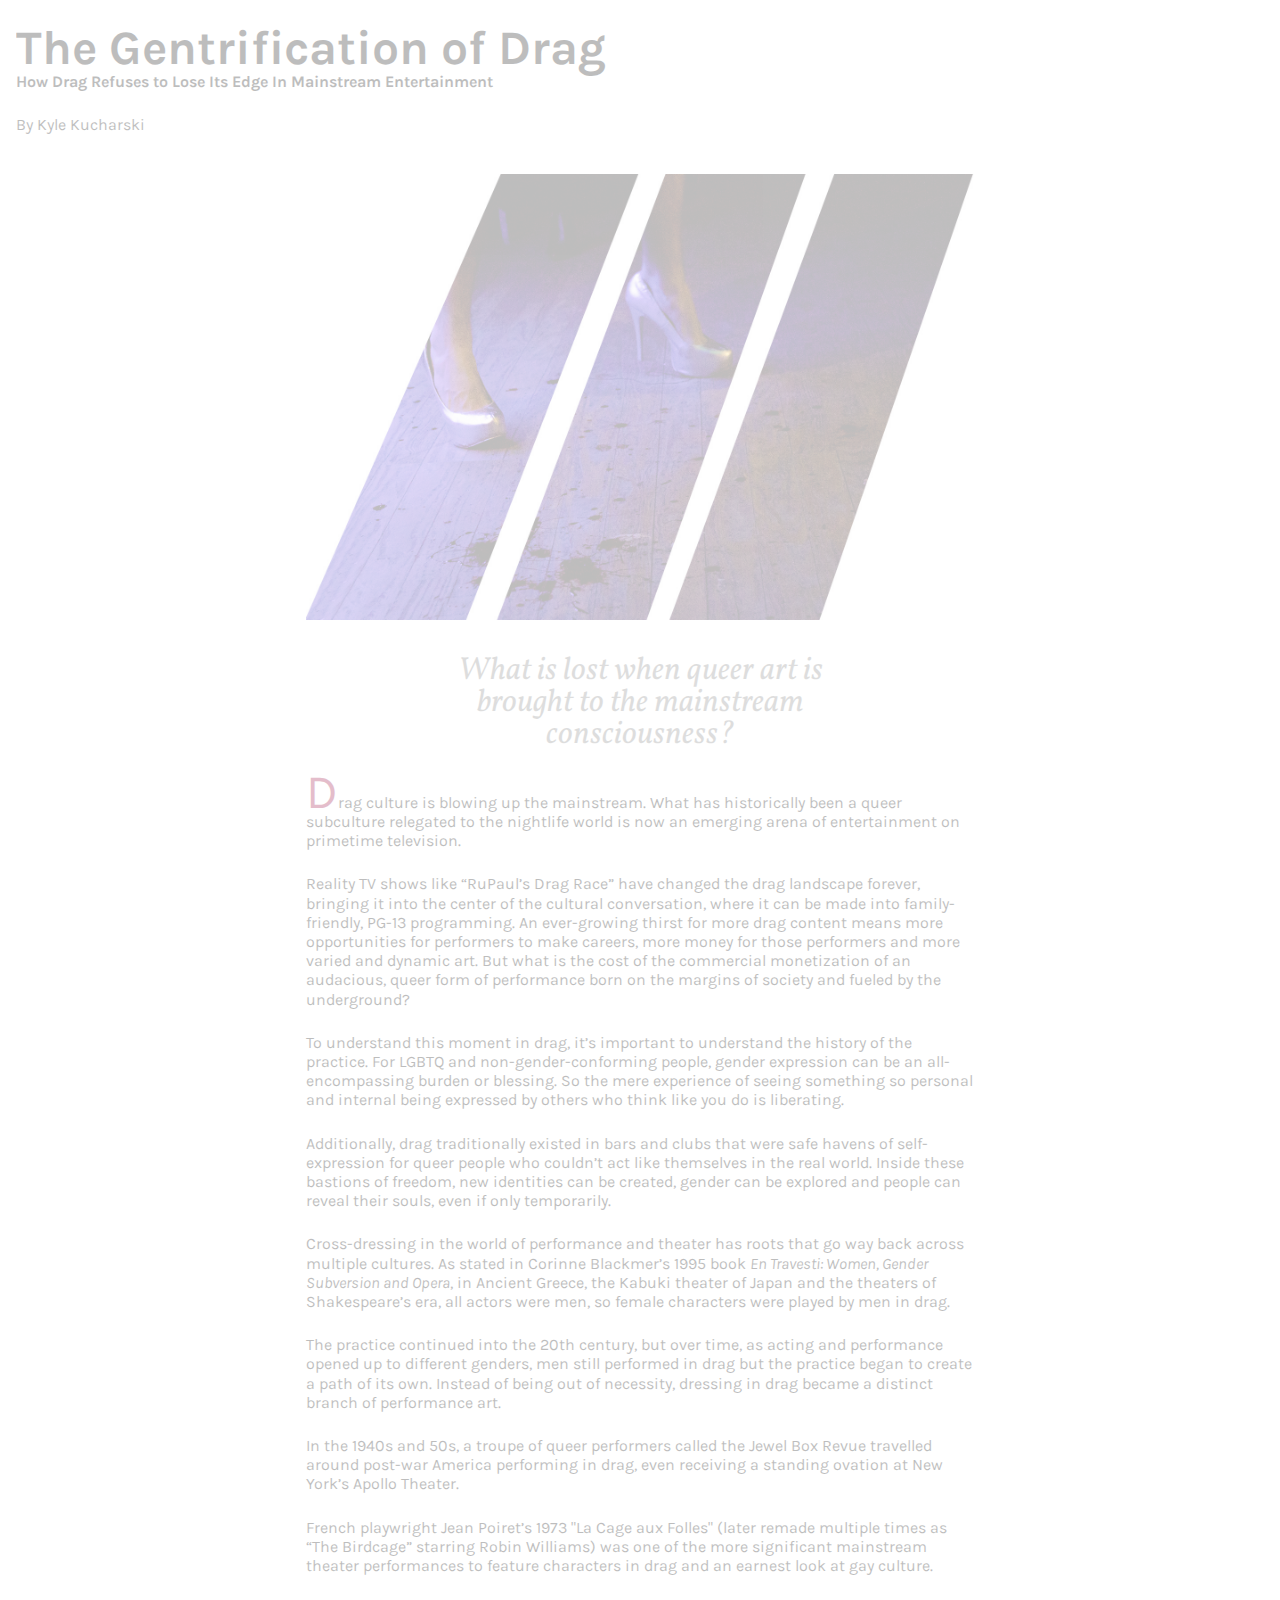
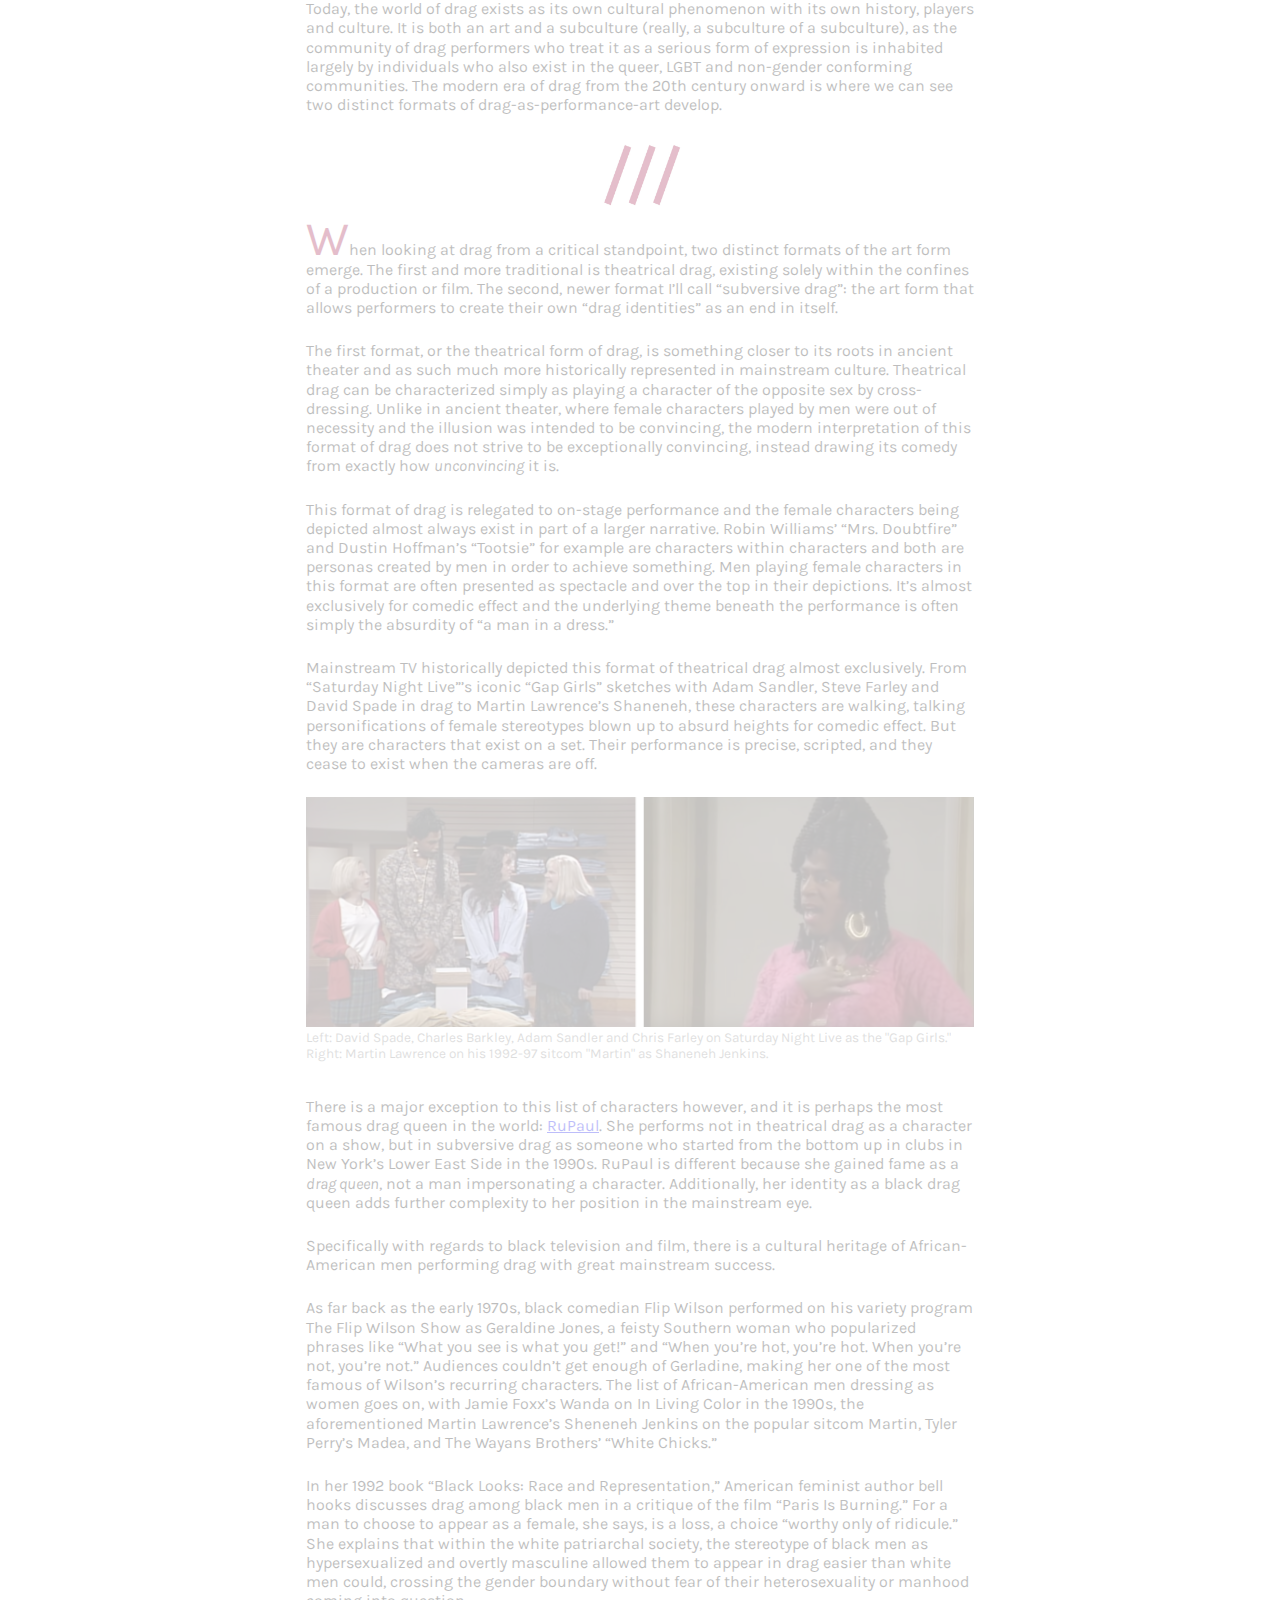
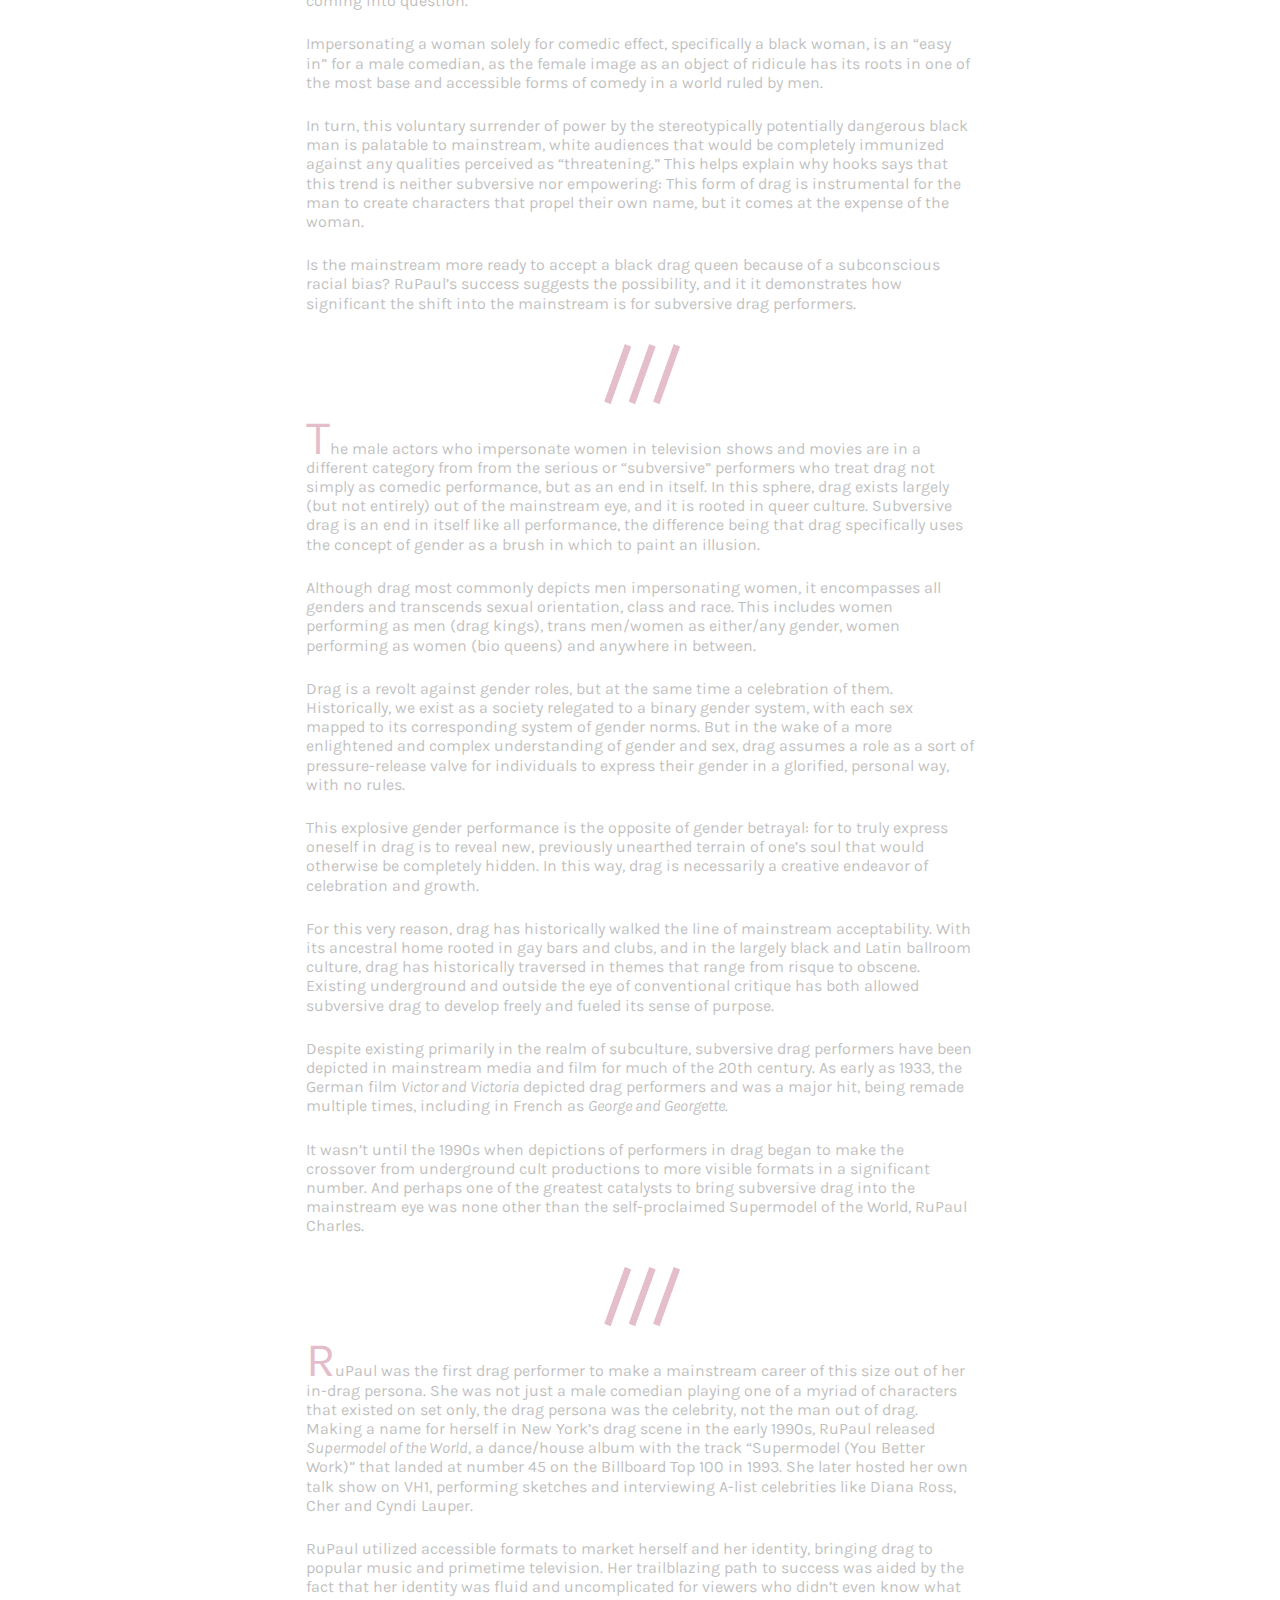
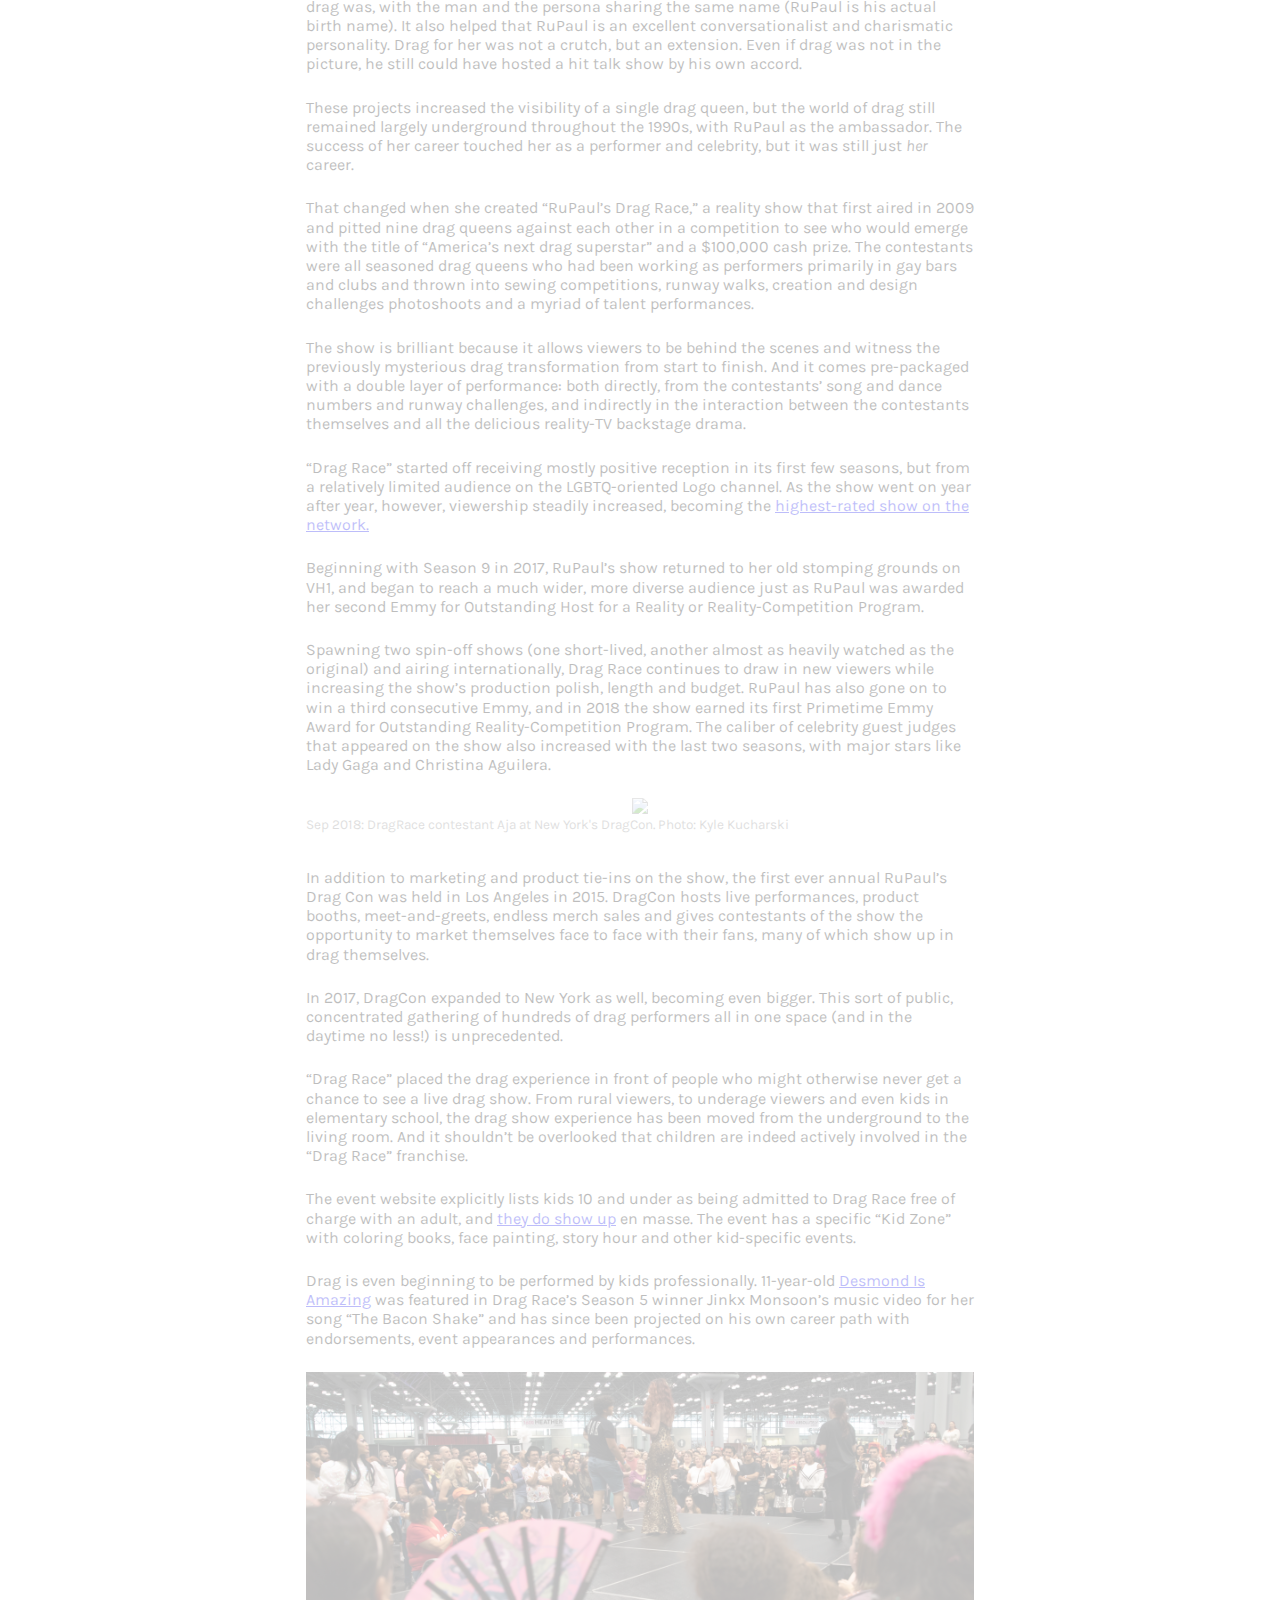
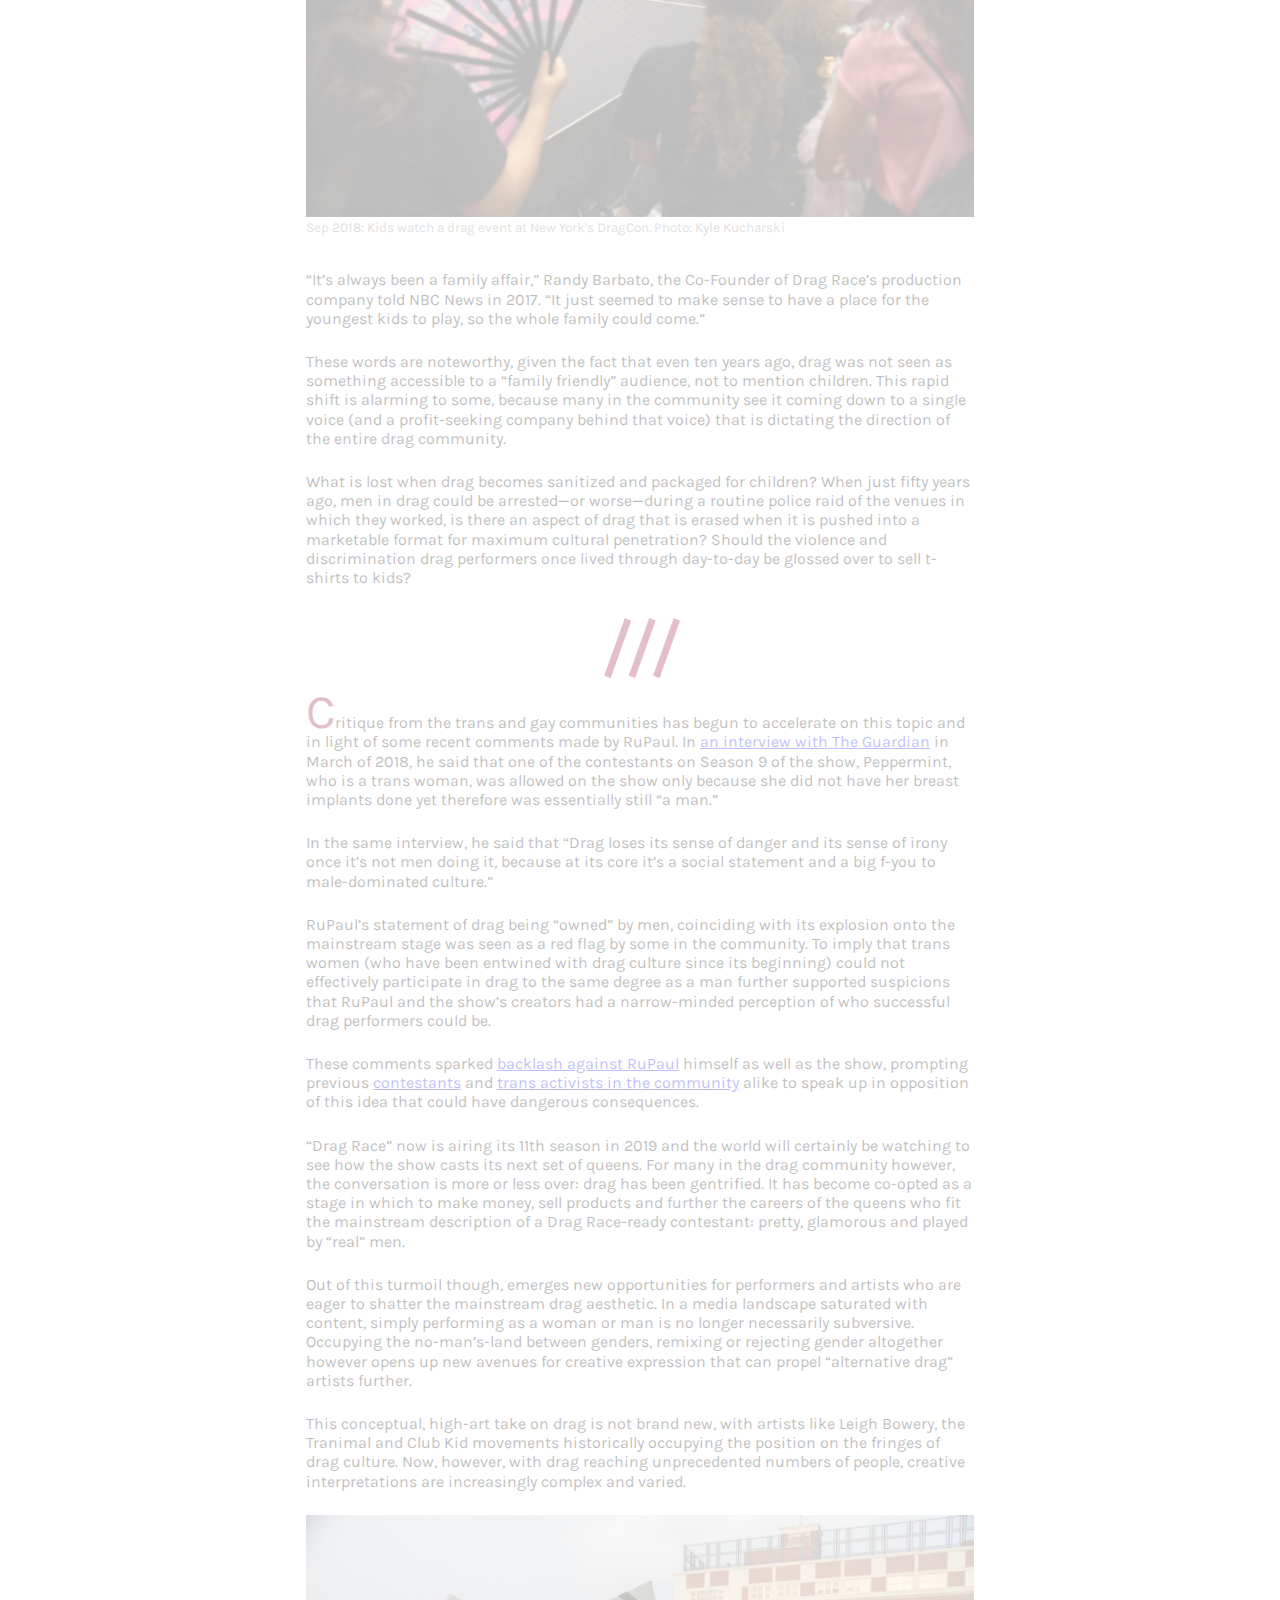
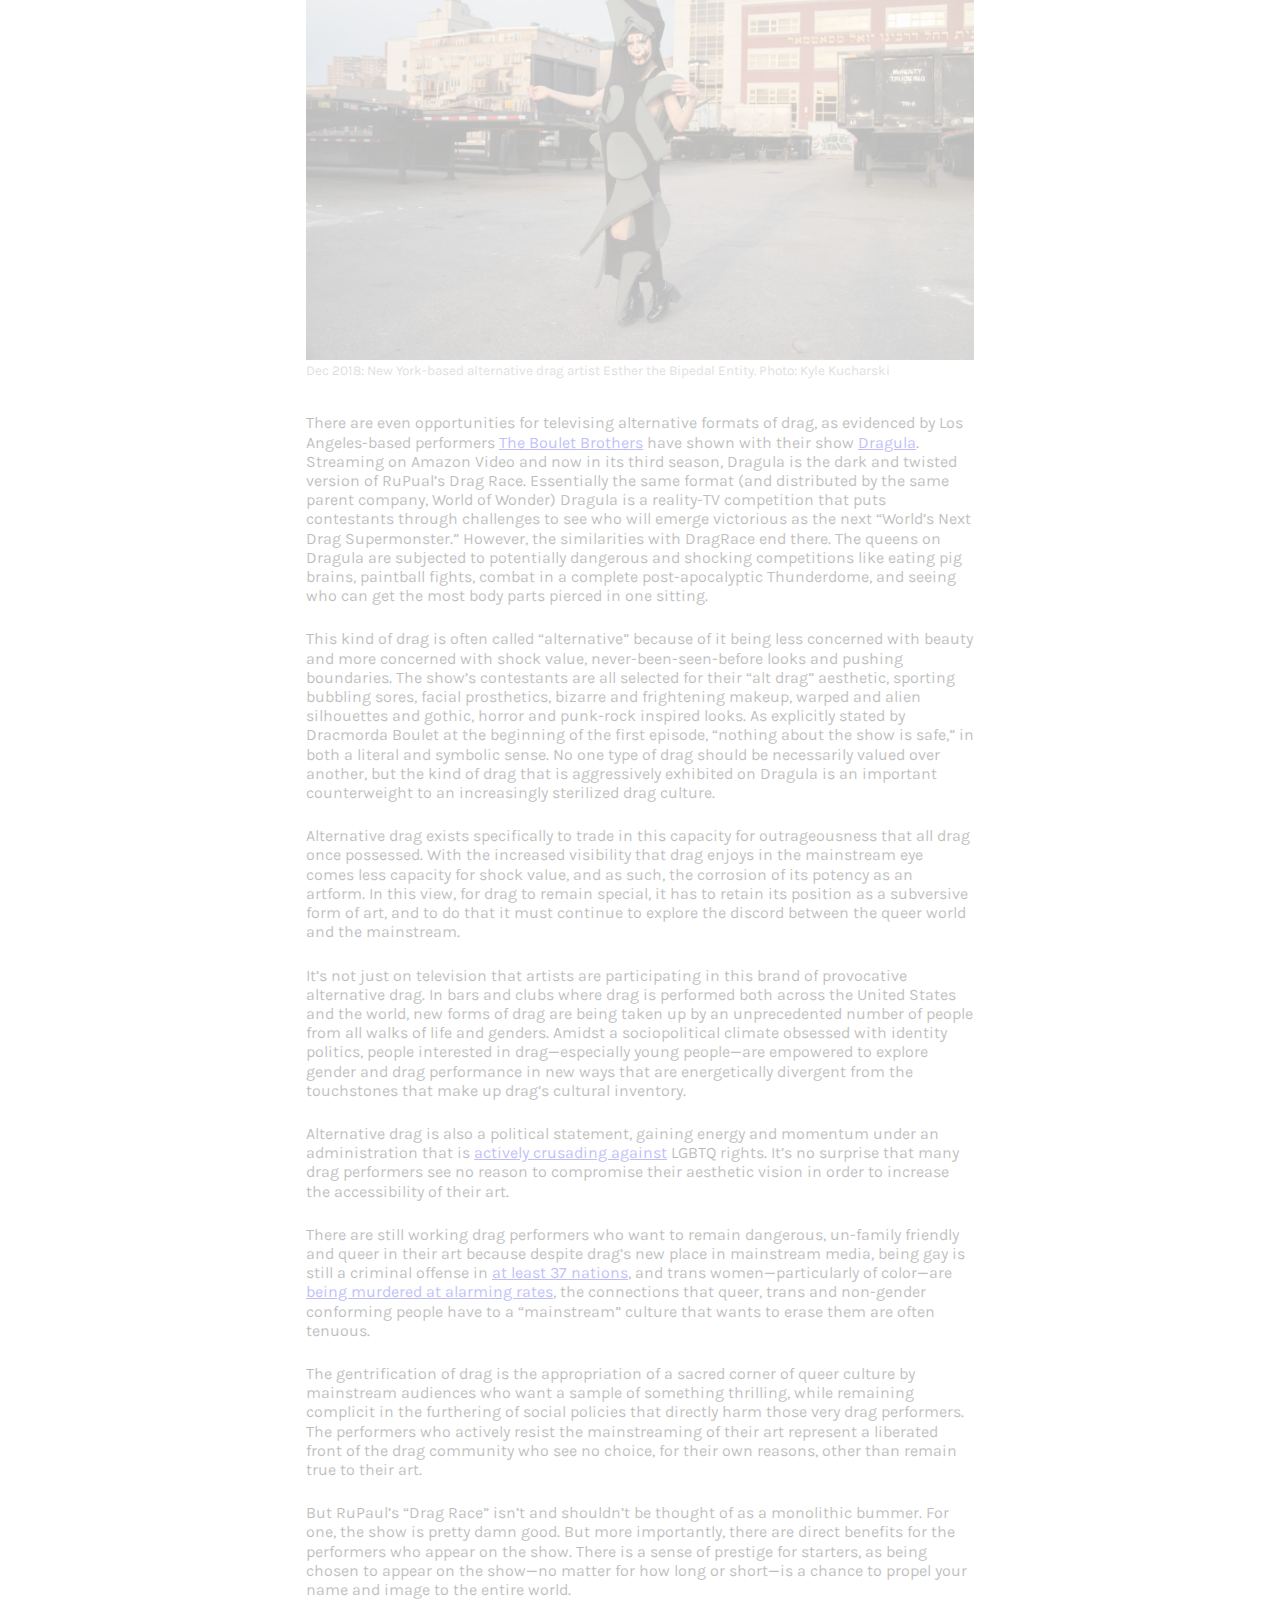
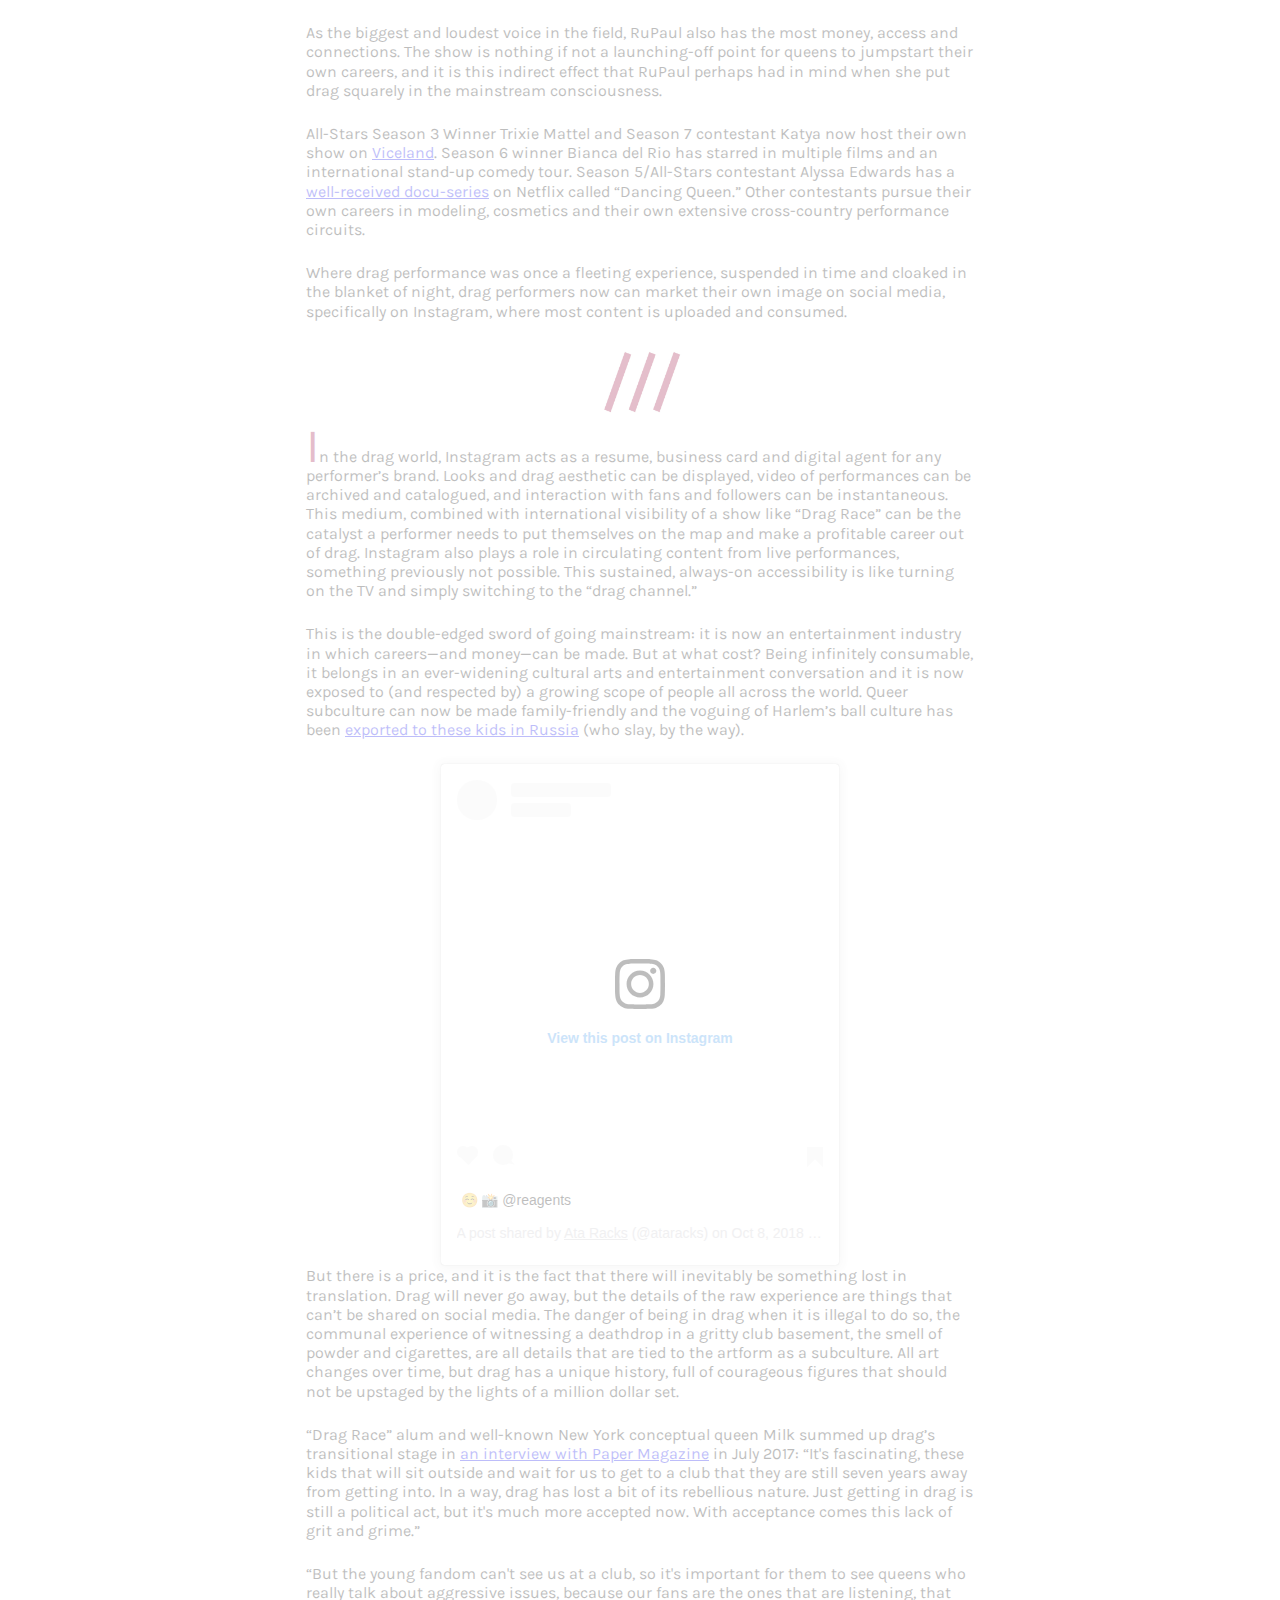
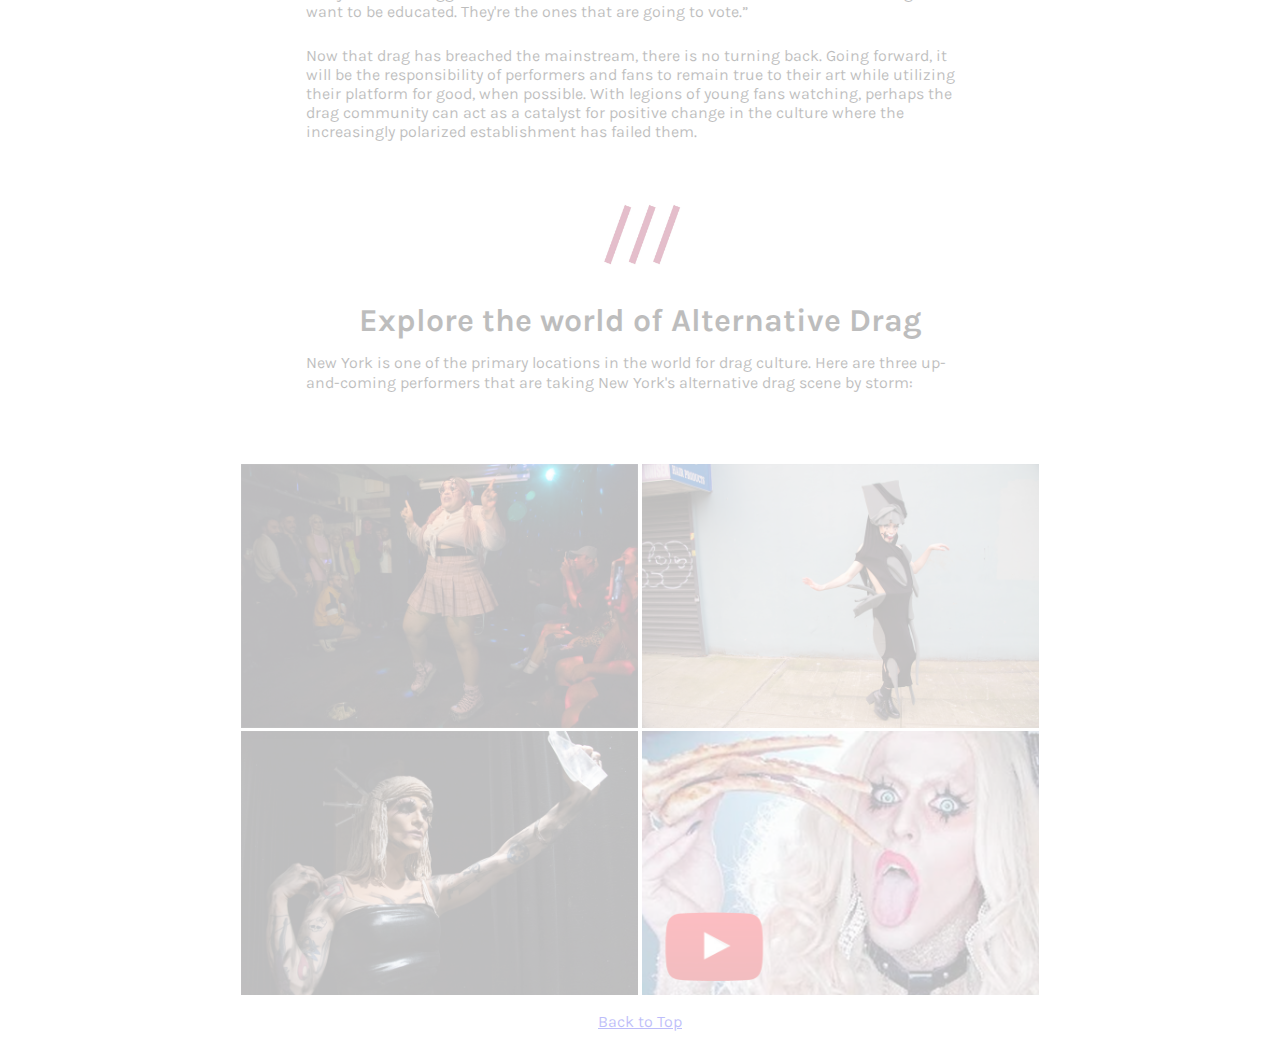
==== index.html @ e6c66623 "Add files via upload" ====
<!DOCTYPE html>
<html lang="en">

  <head>
    <meta charset="utf-8">
    <!-- set the character set -->
    <meta http-equiv="X-UA-Compatible" content="IE=edge">
    <meta name="viewport" content="width=device-width, initial-scale=1">
    <!-- first step to a responsive site -->
    <title>The Gentrification of Drag</title>
    <!--Google Fonts link -->
    <link href="https://fonts.googleapis.com/css?family=Karla|Vollkorn:400i" rel="stylesheet">

    <link href="https://maxcdn.bootstrapcdn.com/font-awesome/4.7.0/css/font-awesome.min.css" rel="stylesheet">

    <!-- Your styles should be called here -->
    <link href="style.css" rel="stylesheet">

    <!-- HTML5 Shim and Respond.js IE8 support of HTML5 elements and media queries -->
    <!-- WARNING: Respond.js doesn't work if you view the page via file:// -->
    <!--[if lt IE 9]>
      	  <script src="https://oss.maxcdn.com/libs/html5shiv/3.7.0/html5shiv.js"></script>
      	  <script src="https://oss.maxcdn.com/libs/respond.js/1.4.2/respond.min.js"></script>
      	<![endif]-->
  </head>

  <body>
    <!-- YOUR CONTENT GOES HERE -->
    <div class="headerText">
      <h1>The Gentrification of Drag</h1>
      <p><b>How Drag Refuses to Lose Its Edge In Mainstream Entertainment</b></p>
      <p>By Kyle Kucharski</p>
    </div>


    <div class="container">

      <a name="linktotop"><img src="images/danceflooredited.jpg" class="photographs"></a>


      <div class="dek">
        <i>What is lost when queer art is brought to the mainstream consciousness?</i>

      </div>

      <p><span class="firstcharacter">D</span>rag culture is blowing up the mainstream. What has historically been a queer subculture relegated to the nightlife world is now an emerging arena of entertainment on primetime television.</p>

      <p>Reality TV shows like “RuPaul’s Drag Race” have changed the drag landscape forever, bringing it into the center of the cultural conversation, where it can be made into family-friendly, PG-13 programming. An ever-growing thirst for more drag
        content means more opportunities for performers to make careers, more money for those performers and more varied and dynamic art. But what is the cost of the commercial monetization of an audacious, queer form of performance born on the
        margins of society and fueled by the underground?</p>

      <p>To understand this moment in drag, it’s important to understand the history of the practice. For LGBTQ and non-gender-conforming people, gender expression can be an all-encompassing burden or blessing. So the mere experience of seeing
        something so personal and internal being expressed by others who think like you do is liberating. </p>

      <p>Additionally, drag traditionally existed in bars and clubs that were safe havens of self-expression for queer people who couldn’t act like themselves in the real world. Inside these bastions of freedom, new identities can be created, gender
        can be explored and people can reveal their souls, even if only temporarily.</p>

      <p>Cross-dressing in the world of performance and theater has roots that go way back across multiple cultures. As stated in Corinne Blackmer’s 1995 book <i>En Travesti: Women, Gender Subversion and Opera</i>, in Ancient Greece, the Kabuki
        theater of Japan and the theaters of Shakespeare’s era, all actors were men, so female characters were played by men in drag.</p>

      <p>The practice continued into the 20th century, but over time, as acting and performance opened up to different genders, men still performed in drag but the practice began to create a path of its own. Instead of being out of necessity,
        dressing in drag became a distinct branch of performance art.</p>

      <p>In the 1940s and 50s, a troupe of queer performers called the Jewel Box Revue travelled around post-war America performing in drag, even receiving a standing ovation at New York’s Apollo Theater.</p>

      <p>French playwright Jean Poiret’s 1973 "La Cage aux Folles" (later remade multiple times as “The Birdcage” starring Robin Williams) was one of the more significant mainstream theater performances to feature characters in drag and an earnest
        look at gay culture.</p>

      <p>Today, the world of drag exists as its own cultural phenomenon with its own history, players and culture. It is both an art and a subculture (really, a subculture of a subculture), as the community of drag performers who treat it as a
        serious form of expression is inhabited largely by individuals who also exist in the queer, LGBT and non-gender conforming communities. The modern era of drag from the 20th century onward is where we can see two distinct formats of
        drag-as-performance-art develop.</p>

      <img src="images/linebreak2.jpg" class="linebreakDesigns">

      <p><span class="firstcharacter">W</span>hen looking at drag from a critical standpoint, two distinct formats of the art form emerge. The first and more traditional is theatrical drag, existing solely within the confines of a production or
        film. The second, newer format I’ll call “subversive drag”: the art form that allows performers to create their own “drag identities” as an end in itself. </p>

      <p>The first format, or the theatrical form of drag, is something closer to its roots in ancient theater and as such much more historically represented in mainstream culture. Theatrical drag can be characterized simply as playing a
        character of the opposite sex by cross-dressing. Unlike in ancient theater, where female characters played by men were out of necessity and the illusion was intended to be convincing, the modern interpretation of this format of drag does not
        strive to be exceptionally convincing, instead drawing its comedy from exactly how <i>unconvincing</i> it is.</p>

      <p>This format of drag is relegated to on-stage performance and the female characters being depicted almost always exist in part of a larger narrative. Robin Williams’ “Mrs. Doubtfire” and Dustin Hoffman’s “Tootsie” for example are characters
        within characters and both are personas created by men in order to achieve something. Men playing female characters in this format are often presented as spectacle and over the top in their depictions. It’s almost exclusively for comedic
        effect and the underlying theme beneath the performance is often simply the absurdity of “a man in a dress.”</p>

      <p>Mainstream TV historically depicted this format of theatrical drag almost exclusively. From “Saturday Night Live”’s iconic “Gap Girls” sketches with Adam Sandler, Steve Farley and David Spade in drag to Martin Lawrence’s Shaneneh, these
        characters are walking, talking personifications of female stereotypes blown up to absurd heights for comedic effect. But they are characters that exist on a set. Their performance is precise, scripted, and they cease to exist when the
        cameras are off.</p>

      <img src="images/shanenehgapgirldiptich.jpg" class="photographsMini">
      <p class="captions">Left: David Spade, Charles Barkley, Adam Sandler and Chris Farley on Saturday Night Live as the "Gap Girls."<br>Right: Martin Lawrence on his 1992-97 sitcom "Martin" as Shaneneh Jenkins.</p>

      <p>There is a major exception to this list of characters however, and it is perhaps the most famous drag queen in the world: <a href="https://www.instagram.com/rupaulofficial/" target="_blank">RuPaul</a>. She performs not in theatrical drag as
        a character on
        a show, but in subversive drag as someone who started
        from the bottom up in clubs in New York’s Lower East Side in the 1990s. RuPaul is different because she gained fame as a <i>drag queen</i>, not a man impersonating a character. Additionally, her identity as a black drag queen adds further
        complexity to her position in the mainstream eye.</p>

      <p>Specifically with regards to black television and film, there is a cultural heritage of African-American men performing drag with great mainstream success.</p>

      <p>As far back as the early 1970s, black comedian Flip Wilson performed on his variety program The Flip Wilson Show as Geraldine Jones, a feisty Southern woman who popularized phrases like “What you see is what you get!” and “When you’re hot,
        you’re hot. When you’re not, you’re not.” Audiences couldn’t get enough of Gerladine, making her one of the most famous of Wilson’s recurring characters. The list of African-American men dressing as women goes on, with Jamie Foxx’s Wanda on
        In Living Color in the 1990s, the aforementioned Martin Lawrence’s Sheneneh Jenkins on the popular sitcom Martin, Tyler Perry’s Madea, and The Wayans Brothers’ “White Chicks.”</p>

      <p>In her 1992 book “Black Looks: Race and Representation,” American feminist author bell hooks discusses drag among black men in a critique of the film “Paris Is Burning.” For a man to choose to appear as a female, she says, is a loss, a
        choice “worthy only of ridicule.” She explains that within the white patriarchal society, the stereotype of black men as hypersexualized and overtly masculine allowed them to appear in drag easier than white men could, crossing the gender
        boundary without fear of their heterosexuality or manhood coming into question.</p>

      <p>Impersonating a woman solely for comedic effect, specifically a black woman, is an “easy in” for a male comedian, as the female image as an object of ridicule has its roots in one of the most base and accessible forms of comedy in a world
        ruled by men.</p>

      <p>In turn, this voluntary surrender of power by the stereotypically potentially dangerous black man is palatable to mainstream, white audiences that would be completely immunized against any qualities perceived as “threatening.” This helps
        explain why hooks says that this trend is neither subversive nor empowering: This form of drag is instrumental for the man to create characters that propel their own name, but it comes at the expense of the woman.</p>

      <p>Is the mainstream more ready to accept a black drag queen because of a subconscious racial bias? RuPaul’s success suggests the possibility, and it it demonstrates how significant the shift into the mainstream is for subversive drag
        performers.</p>

      <img src="images/linebreak2.jpg" class="linebreakDesigns">

      <p><span class="firstcharacter">T</span>he male actors who impersonate women in television shows and movies are in a different category from from the serious or “subversive” performers who treat drag not simply as comedic performance, but as
        an end in itself. In this sphere,
        drag exists largely (but not entirely) out of the mainstream eye, and it is rooted in queer culture. Subversive drag is an end in itself like all performance, the difference being that drag specifically uses the concept of gender as a brush
        in which to paint an illusion.</p>

      <p>Although drag most commonly depicts men impersonating women, it encompasses all genders and transcends sexual orientation, class and race. This includes women performing as men (drag kings), trans men/women as either/any gender, women
        performing as women (bio queens) and anywhere in between.</p>

      <p>Drag is a revolt against gender roles, but at the same time a celebration of them. Historically, we exist as a society relegated to a binary gender system, with each sex mapped to its corresponding system of gender norms. But in the wake of
        a more enlightened and complex understanding of gender and sex, drag assumes a role as a sort of pressure-release valve for individuals to express their gender in a glorified, personal way, with no rules.</p>

      <p>This explosive gender performance is the opposite of gender betrayal: for to truly express oneself in drag is to reveal new, previously unearthed terrain of one’s soul that would otherwise be completely hidden. In this way, drag is
        necessarily a creative endeavor of celebration and growth.</p>

      <p>For this very reason, drag has historically walked the line of mainstream acceptability. With its ancestral home rooted in gay bars and clubs, and in the largely black and Latin ballroom culture, drag has historically traversed in themes
        that range from risque to obscene. Existing underground and outside the eye of conventional critique has both allowed subversive drag to develop freely and fueled its sense of purpose. </p>

      <p>Despite existing primarily in the realm of subculture, subversive drag performers have been depicted in mainstream media and film for much of the 20th century. As early as 1933, the German film <i>Victor and Victoria</i> depicted drag
        performers and was a major hit, being remade multiple times, including in French as <i>George and Georgette.</i></p>

      <p>It wasn’t until the 1990s when depictions of performers in drag began to make the crossover from underground cult productions to more visible formats in a significant number. And perhaps one of the greatest catalysts to bring subversive
        drag into the mainstream eye was none other than the self-proclaimed Supermodel of the World, RuPaul Charles.</p>

      <img src="images/linebreak2.jpg" class="linebreakDesigns">

      <p><span class="firstcharacter">R</span>uPaul was the first drag performer to make a mainstream career of this size out of her in-drag persona. She was not just a male comedian playing one of a myriad of characters that existed on set only,
        the drag
        persona was the celebrity, not the man out of drag.
        Making a name for herself in New York’s drag scene in the early 1990s, RuPaul released <i>Supermodel of the World</i>, a dance/house album with the track “Supermodel (You Better Work)” that landed at number 45 on the Billboard Top 100 in
        1993. She later hosted her own talk show on VH1, performing sketches and interviewing A-list celebrities like Diana Ross, Cher and Cyndi Lauper.</p>

      <p>RuPaul utilized accessible formats to market herself and her identity, bringing drag to popular music and primetime television. Her trailblazing path to success was aided by the fact that her identity was fluid and uncomplicated for viewers
        who didn’t even know what drag was, with the man and the persona sharing the same name (RuPaul is his actual birth name). It also helped that RuPaul is an excellent conversationalist and charismatic personality. Drag for her was not a
        crutch, but an extension. Even if drag was not in the picture, he still could have hosted a hit talk show by his own accord.</p>

      <p>These projects increased the visibility of a single drag queen, but the world of drag still remained largely underground throughout the 1990s, with RuPaul as the ambassador. The success of her career touched her as a performer and
        celebrity, but it was still just <i>her</i> career.</p>

      <p>That changed when she created “RuPaul’s Drag Race,” a reality show that first aired in 2009 and pitted nine drag queens against each other in a competition to see who would emerge with the title of “America’s next drag superstar” and a
        $100,000 cash prize. The contestants were all seasoned drag queens who had been working as performers primarily in gay bars and clubs and thrown into sewing competitions, runway walks, creation and design challenges photoshoots and a myriad
        of talent performances.</p>

      <p>The show is brilliant because it allows viewers to be behind the scenes and witness the previously mysterious drag transformation from start to finish. And it comes pre-packaged with a double layer of performance: both directly, from the
        contestants’ song and dance numbers and runway challenges, and indirectly in the interaction between the contestants themselves and all the delicious reality-TV backstage drama.</p>

      <p>“Drag Race” started off receiving mostly positive reception in its first few seasons, but from a relatively limited audience on the LGBTQ-oriented Logo channel. As the show went on year after year, however, viewership steadily increased,
        becoming the <a href="https://www.etonline.com/tv/160480_for_rupauls_drag_race_mainstream_is_jumping_the_shark" target="_blank">highest-rated show on the network.</a></p>

      <p>Beginning with Season 9 in 2017, RuPaul’s show returned to her old stomping grounds on VH1, and began to reach a much wider, more diverse audience just as RuPaul was awarded her second Emmy for Outstanding Host for a Reality or
        Reality-Competition Program.</p>

      <p>Spawning two spin-off shows (one short-lived, another almost as heavily watched as the original) and airing internationally, Drag Race continues to draw in new viewers while increasing the show’s production polish, length and budget. RuPaul
        has also gone on to win a third consecutive Emmy, and in 2018 the show earned its first Primetime Emmy Award for Outstanding Reality-Competition Program. The caliber of celebrity guest judges that appeared on the show also increased with the
        last two seasons, with major stars like Lady Gaga and Christina Aguilera.</p>

      <img src="images/aja1.jpg" class="photographs">
      <p class="captions">Sep 2018: DragRace contestant Aja at New York's DragCon. Photo: Kyle Kucharski</p>

      <p>In addition to marketing and product tie-ins on the show, the first ever annual RuPaul’s Drag Con was held in Los Angeles in 2015. DragCon hosts live performances, product booths, meet-and-greets, endless merch sales and gives contestants
        of the show the opportunity to market themselves face to face with their fans, many of which show up in drag themselves.</p>

      <p>In 2017, DragCon expanded to New York as well, becoming even bigger. This sort of public, concentrated gathering of hundreds of drag performers all in one space (and in the daytime no less!) is unprecedented.</p>

      <p>“Drag Race” placed the drag experience in front of people who might otherwise never get a chance to see a live drag show. From rural viewers, to underage viewers and even kids in elementary school, the drag show experience has been moved
        from the underground to the living room. And it shouldn’t be overlooked that children are indeed actively involved in the “Drag Race” franchise.</p>

      <p>The event website explicitly lists kids 10 and under as being admitted to Drag Race free of charge with an adult, and <a href="https://www.vice.com/en_us/article/j5kq57/photos-of-the-fabulous-kids-of-rupauls-drag-convention" target="_blank">they do show up</a>
        en masse. The event has a specific “Kid Zone” with coloring books, face painting, story hour and other
        kid-specific events.</p>

      <p>Drag is even beginning to be performed by kids professionally. 11-year-old <a href="https://desmondisamazing.com/" target="_blank">Desmond Is Amazing</a> was featured in Drag Race’s Season 5 winner Jinkx Monsoon’s music video for her song
        “The Bacon Shake”
        and has since been projected on his own
        career path with endorsements, event appearances and performances.</p>

      <img src="images/kucharski kids3.jpg" class="photographs">
      <p class="captions">Sep 2018: Kids watch a drag event at New York's DragCon. Photo: Kyle Kucharski</p>

      <p>“It’s always been a family affair,” Randy Barbato, the Co-Founder of Drag Race’s production company told NBC News in 2017. “It just seemed to make sense to have a place for the youngest kids to play, so the whole family could come.”</p>

      <p>These words are noteworthy, given the fact that even ten years ago, drag was not seen as something accessible to a “family friendly” audience, not to mention children. This rapid shift is alarming to some, because many in the community see
        it coming down to a single voice (and a profit-seeking company behind that voice) that is dictating the direction of the entire drag community.</p>

      <p>What is lost when drag becomes sanitized and packaged for children? When just fifty years ago, men in drag could be arrested—or worse—during a routine police raid of the venues in which they worked, is there an aspect of drag that is erased
        when it is pushed into a marketable format for maximum cultural penetration? Should the violence and discrimination drag performers once lived through day-to-day be glossed over to sell t-shirts to kids?</p>

      <img src="images/linebreak2.jpg" class="linebreakDesigns">

      <p><span class="firstcharacter">C</span>ritique from the trans and gay communities has begun to accelerate on this topic and in light of some recent comments made by RuPaul. In <a href="https://www.theguardian.com/tv-and-radio/2018/mar/03/rupaul-drag-race-big-f-you-to-male-dominated-culture" target="_blank">an interview with The Guardian</a>
        in March of 2018, he said that one of the contestants on Season 9 of
        the show, Peppermint, who is a trans woman, was allowed on the show only because she did not have her breast implants done yet therefore was essentially still “a man.”</p>

      <p>In the same interview, he said that “Drag loses its sense of danger and its sense of irony once it’s not men doing it, because at its core it’s a social statement and a big f-you to male-dominated culture.”</p>

      <p>RuPaul’s statement of drag being “owned” by men, coinciding with its explosion onto the mainstream stage was seen as a red flag by some in the community. To imply that trans women (who have been entwined with drag culture since its
        beginning) could not effectively participate in drag to the same degree as a man further supported suspicions that RuPaul and the show’s creators had a narrow-minded perception of who successful drag performers could be.</p>

      <p>These comments sparked <a href="https://www.buzzfeednews.com/article/michaelblackmon/rupaul-drag-race-queen-trans-transphobic#.ydNBYgJMR1" target="_blank">backlash against RuPaul</a> himself as well as the show, prompting previous <a href="https://twitter.com/GiaGunn/status/970739148469411840" target="_blank">contestants</a>
        and <a href="https://www.buzzfeed.com/charleneincarnate/rupauls-drag-race-trans-women-drag-queens" target="_blank">trans
        activists in the community</a> alike to speak up in opposition of this idea that could have dangerous consequences.</p>

      <p>“Drag Race” now is airing its 11th season in 2019 and the world will certainly be watching to see how the show casts its next set of queens. For many in the drag community however, the conversation is more or less over: drag has been
        gentrified. It has become co-opted as a stage in which to make money, sell products and further the careers of the queens who fit the mainstream description of a Drag Race-ready contestant: pretty, glamorous and played by “real” men.</p>

      <p>Out of this turmoil though, emerges new opportunities for performers and artists who are eager to shatter the mainstream drag aesthetic. In a media landscape saturated with content, simply performing as a woman or man is no longer
        necessarily subversive. Occupying the no-man’s-land between genders, remixing or rejecting gender altogether however opens up new avenues for creative expression that can propel “alternative drag” artists further.</p>

      <p>This conceptual, high-art take on drag is not brand new, with artists like Leigh Bowery, the Tranimal and Club Kid movements historically occupying the position on the fringes of drag culture. Now, however, with drag reaching unprecedented
        numbers of people, creative interpretations are increasingly complex and varied.</p>

      <img src="images/esther1.jpg" class="photographs">
      <p class="captions">Dec 2018: New York-based alternative drag artist Esther the Bipedal Entity. Photo: Kyle Kucharski</p>

      <p>There are even opportunities for televising alternative formats of drag, as evidenced by Los Angeles-based performers <a href="https://www.instagram.com/bouletbrothers/?hl=en" target="_blank">The Boulet Brothers</a> have shown with their
        show <a href="https://bouletbrothersdragula.com/" target="_blank">Dragula</a>.
        Streaming on Amazon Video and now in its third season, Dragula is
        the dark and twisted version of RuPual’s Drag Race. Essentially the same format (and distributed by the same parent company, World of Wonder) Dragula is a reality-TV competition that puts contestants through challenges to see who will emerge
        victorious as the next “World’s Next Drag Supermonster.” However, the similarities with DragRace end there. The queens on Dragula are subjected to potentially dangerous and shocking competitions like eating pig brains, paintball fights,
        combat in a complete post-apocalyptic Thunderdome, and seeing who can get the most body parts pierced in one sitting.</p>

      <p>This kind of drag is often called “alternative” because of it being less concerned with beauty and more concerned with shock value, never-been-seen-before looks and pushing boundaries. The show’s contestants are all selected for their “alt
        drag” aesthetic, sporting bubbling sores, facial prosthetics, bizarre and frightening makeup, warped and alien silhouettes and gothic, horror and punk-rock inspired looks. As explicitly stated by Dracmorda Boulet at the beginning of the
        first episode, “nothing about the show is safe,” in both a literal and symbolic sense. No one type of drag should be necessarily valued over another, but the kind of drag that is aggressively exhibited on Dragula is an important
        counterweight to an increasingly sterilized drag culture.</p>

      <p>Alternative drag exists specifically to trade in this capacity for outrageousness that all drag once possessed. With the increased visibility that drag enjoys in the mainstream eye comes less capacity for shock value, and as such, the
        corrosion of its potency as an artform. In this view, for drag to remain special, it has to retain its position as a subversive form of art, and to do that it must continue to explore the discord between the queer world and the mainstream.</p>

      <p>It’s not just on television that artists are participating in this brand of provocative alternative drag. In bars and clubs where drag is performed both across the United States and the world, new forms of drag are being taken up by an
        unprecedented number of people from all walks of life and genders. Amidst a sociopolitical climate obsessed with identity politics, people interested in drag—especially young people—are empowered to explore gender and drag performance in
        new ways that are energetically divergent from the touchstones that make up drag’s cultural inventory.</p>

      <p>Alternative drag is also a political statement, gaining energy and momentum under an administration that is <a href="https://www.nytimes.com/2018/10/21/us/politics/transgender-trump-administration-sex-definition.html" target="_blank">actively crusading against</a>
        LGBTQ rights. It’s no surprise that many drag performers see no reason to compromise their aesthetic
        vision in order to increase the accessibility of their art.</p>

      <p>There are still working drag performers who want to remain dangerous, un-family friendly and queer in their art because despite drag’s new place in mainstream media, being gay is still a criminal offense in <a href="https://www.bbc.com/news/world-43822234" target="_blank">at least 37 nations</a>,
        and trans
        women—particularly of color—are <a href="https://www.hrc.org/resources/violence-against-the-transgender-community-in-2018" target="_blank">being murdered at alarming rates</a>, the connections that queer, trans and non-gender conforming
        people have to a
        “mainstream” culture that wants to erase them are often tenuous.</p>

      <p>The gentrification of drag is the appropriation of a sacred corner of queer culture by mainstream audiences who want a sample of something thrilling, while remaining complicit in the furthering of social policies that directly harm those
        very drag performers. The performers who actively resist the mainstreaming of their art represent a liberated front of the drag community who see no choice, for their own reasons, other than remain true to their art.</p>

      <p>But RuPaul’s “Drag Race” isn’t and shouldn’t be thought of as a monolithic bummer. For one, the show is pretty damn good. But more importantly, there are direct benefits for the performers who appear on the show. There is a sense of
        prestige for starters, as being chosen to appear on the show—no
        matter for how long or short—is a chance to propel your name and image to the entire world.</p>

      <p>As the biggest and loudest voice in the field, RuPaul also has the most money, access and connections. The show is nothing if not a launching-off point for queens to jumpstart their own careers, and it is this indirect effect that RuPaul
        perhaps had in mind when she put drag squarely in the mainstream consciousness.</p>

      <p>All-Stars Season 3 Winner Trixie Mattel and Season 7 contestant Katya now host their own show on <a href="https://www.viceland.com/en_us/show/the-trixie-and-katya-show" target="_blank">Viceland</a>. Season 6 winner Bianca del Rio has
        starred in multiple
        films and an international stand-up comedy tour. Season 5/All-Stars contestant
        Alyssa Edwards has a <a href="https://ew.com/tv/2018/10/03/alyssa-edwards-dancing-queen-reframes-the-american-dream-for-queer-youth-this-is-a-triumphant-gay-story/" target="_blank">well-received docu-series</a> on Netflix called “Dancing
        Queen.” Other
        contestants pursue their own careers in modeling, cosmetics and their own extensive cross-country performance circuits.</p>

      <p>Where drag performance was once a fleeting experience, suspended in time and cloaked in the blanket of night, drag performers now can market their own image on social media, specifically on Instagram, where most content is uploaded and
        consumed.</p>

      <img src="images/linebreak2.jpg" class="linebreakDesigns">

      <p><span class="firstcharacter">I</span>n the drag world, Instagram acts as a resume, business card and digital agent for any performer’s brand. Looks and drag aesthetic can be displayed, video of performances can be archived and catalogued,
        and interaction with fans and
        followers can be instantaneous. This medium, combined with international visibility of a show like “Drag Race” can be the catalyst a performer needs to put themselves on the map and make a profitable career out of drag. Instagram also plays
        a role in circulating content from live performances, something previously not possible. This sustained, always-on accessibility is like turning on the TV and simply switching to the “drag channel.”</p>

      <p>This is the double-edged sword of going mainstream: it is now an entertainment industry in which careers—and money—can be made. But at what cost? Being infinitely consumable, it belongs in an ever-widening cultural arts and entertainment
        conversation and it is now exposed to (and respected by) a growing scope of people all across the world. Queer subculture can now be made family-friendly and the voguing of Harlem’s ball culture has been <a href="http://www.newnownext.com/moscow-is-burning-as-these-russian-voguers-deathdrop-for-their-lives-watch/10/2014/" target="_blank">exported to these kids in Russia</a>
        (who
        slay, by the way).</p>

      <div class="instagramPost">
        <blockquote class="instagram-media" data-instgrm-captioned data-instgrm-permalink="https://www.instagram.com/p/BosPpV7gqSr/?utm_source=ig_embed&amp;utm_medium=loading" data-instgrm-version="12" style=" background:#FFF; border:0; border-radius:3px; box-shadow:0 0 1px 0 rgba(0,0,0,0.5),0 1px 10px 0 rgba(0,0,0,0.15); margin: 1px; max-width:540px; min-width:326px; padding:0; width:99.375%; width:-webkit-calc(100% - 2px); width:calc(100% - 2px);">
          <div style="padding:16px;"> <a href="https://www.instagram.com/p/BosPpV7gqSr/?utm_source=ig_embed&amp;utm_medium=loading" style=" background:#FFFFFF; line-height:0; padding:0 0; text-align:center; text-decoration:none; width:100%;" target="_blank"> <div style=" display: flex; flex-direction: row; align-items: center;"> <div style="background-color: #F4F4F4; border-radius: 50%; flex-grow: 0; height: 40px; margin-right: 14px; width: 40px;"></div> <div style="display: flex; flex-direction: column; flex-grow: 1; justify-content: center;"> <div style=" background-color: #F4F4F4; border-radius: 4px; flex-grow: 0; height: 14px; margin-bottom: 6px; width: 100px;"></div> <div style=" background-color: #F4F4F4; border-radius: 4px; flex-grow: 0; height: 14px; width: 60px;"></div></div></div><div style="padding: 19% 0;"></div><div style="display:block; height:50px; margin:0 auto 12px; width:50px;"><svg width="50px" height="50px" viewBox="0 0 60 60" version="1.1" xmlns="https://www.w3.org/2000/svg" xmlns:xlink="https://www.w3.org/1999/xlink"><g stroke="none" stroke-width="1" fill="none" fill-rule="evenodd"><g transform="translate(-511.000000, -20.000000)" fill="#000000"><g><path d="M556.869,30.41 C554.814,30.41 553.148,32.076 553.148,34.131 C553.148,36.186 554.814,37.852 556.869,37.852 C558.924,37.852 560.59,36.186 560.59,34.131 C560.59,32.076 558.924,30.41 556.869,30.41 M541,60.657 C535.114,60.657 530.342,55.887 530.342,50 C530.342,44.114 535.114,39.342 541,39.342 C546.887,39.342 551.658,44.114 551.658,50 C551.658,55.887 546.887,60.657 541,60.657 M541,33.886 C532.1,33.886 524.886,41.1 524.886,50 C524.886,58.899 532.1,66.113 541,66.113 C549.9,66.113 557.115,58.899 557.115,50 C557.115,41.1 549.9,33.886 541,33.886 M565.378,62.101 C565.244,65.022 564.756,66.606 564.346,67.663 C563.803,69.06 563.154,70.057 562.106,71.106 C561.058,72.155 560.06,72.803 558.662,73.347 C557.607,73.757 556.021,74.244 553.102,74.378 C549.944,74.521 548.997,74.552 541,74.552 C533.003,74.552 532.056,74.521 528.898,74.378 C525.979,74.244 524.393,73.757 523.338,73.347 C521.94,72.803 520.942,72.155 519.894,71.106 C518.846,70.057 518.197,69.06 517.654,67.663 C517.244,66.606 516.755,65.022 516.623,62.101 C516.479,58.943 516.448,57.996 516.448,50 C516.448,42.003 516.479,41.056 516.623,37.899 C516.755,34.978 517.244,33.391 517.654,32.338 C518.197,30.938 518.846,29.942 519.894,28.894 C520.942,27.846 521.94,27.196 523.338,26.654 C524.393,26.244 525.979,25.756 528.898,25.623 C532.057,25.479 533.004,25.448 541,25.448 C548.997,25.448 549.943,25.479 553.102,25.623 C556.021,25.756 557.607,26.244 558.662,26.654 C560.06,27.196 561.058,27.846 562.106,28.894 C563.154,29.942 563.803,30.938 564.346,32.338 C564.756,33.391 565.244,34.978 565.378,37.899 C565.522,41.056 565.552,42.003 565.552,50 C565.552,57.996 565.522,58.943 565.378,62.101 M570.82,37.631 C570.674,34.438 570.167,32.258 569.425,30.349 C568.659,28.377 567.633,26.702 565.965,25.035 C564.297,23.368 562.623,22.342 560.652,21.575 C558.743,20.834 556.562,20.326 553.369,20.18 C550.169,20.033 549.148,20 541,20 C532.853,20 531.831,20.033 528.631,20.18 C525.438,20.326 523.257,20.834 521.349,21.575 C519.376,22.342 517.703,23.368 516.035,25.035 C514.368,26.702 513.342,28.377 512.574,30.349 C511.834,32.258 511.326,34.438 511.181,37.631 C511.035,40.831 511,41.851 511,50 C511,58.147 511.035,59.17 511.181,62.369 C511.326,65.562 511.834,67.743 512.574,69.651 C513.342,71.625 514.368,73.296 516.035,74.965 C517.703,76.634 519.376,77.658 521.349,78.425 C523.257,79.167 525.438,79.673 528.631,79.82 C531.831,79.965 532.853,80.001 541,80.001 C549.148,80.001 550.169,79.965 553.369,79.82 C556.562,79.673 558.743,79.167 560.652,78.425 C562.623,77.658 564.297,76.634 565.965,74.965 C567.633,73.296 568.659,71.625 569.425,69.651 C570.167,67.743 570.674,65.562 570.82,62.369 C570.966,59.17 571,58.147 571,50 C571,41.851 570.966,40.831 570.82,37.631"></path></g></g></g></svg></div><div style="padding-top: 8px;"> <div style=" color:#3897f0; font-family:Arial,sans-serif; font-size:14px; font-style:normal; font-weight:550; line-height:18px;"> View this post on Instagram</div></div><div style="padding: 12.5% 0;"></div> <div style="display: flex; flex-direction: row; margin-bottom: 14px; align-items: center;"><div> <div style="background-color: #F4F4F4; border-radius: 50%; height: 12.5px; width: 12.5px; transform: translateX(0px) translateY(7px);"></div> <div style="background-color: #F4F4F4; height: 12.5px; transform: rotate(-45deg) translateX(3px) translateY(1px); width: 12.5px; flex-grow: 0; margin-right: 14px; margin-left: 2px;"></div> <div style="background-color: #F4F4F4; border-radius: 50%; height: 12.5px; width: 12.5px; transform: translateX(9px) translateY(-18px);"></div></div><div style="margin-left: 8px;"> <div style=" background-color: #F4F4F4; border-radius: 50%; flex-grow: 0; height: 20px; width: 20px;"></div> <div style=" width: 0; height: 0; border-top: 2px solid transparent; border-left: 6px solid #f4f4f4; border-bottom: 2px solid transparent; transform: translateX(16px) translateY(-4px) rotate(30deg)"></div></div><div style="margin-left: auto;"> <div style=" width: 0px; border-top: 8px solid #F4F4F4; border-right: 8px solid transparent; transform: translateY(16px);"></div> <div style=" background-color: #F4F4F4; flex-grow: 0; height: 12px; width: 16px; transform: translateY(-4px);"></div> <div style=" width: 0; height: 0; border-top: 8px solid #F4F4F4; border-left: 8px solid transparent; transform: translateY(-4px) translateX(8px);"></div></div></div></a>
            <p style=" margin:8px 0 0 0; padding:0 4px;"> <a href="https://www.instagram.com/p/BosPpV7gqSr/?utm_source=ig_embed&amp;utm_medium=loading" style=" color:#000; font-family:Arial,sans-serif; font-size:14px; font-style:normal; font-weight:normal; line-height:17px; text-decoration:none; word-wrap:break-word;" target="_blank">☺️ 📸 @reagents</a></p>
            <p style=" color:#c9c8cd; font-family:Arial,sans-serif; font-size:14px; line-height:17px; margin-bottom:0; margin-top:8px; overflow:hidden; padding:8px 0 7px; text-align:center; text-overflow:ellipsis; white-space:nowrap;">A post
              shared
              by
              <a href="https://www.instagram.com/ataracks/?utm_source=ig_embed&amp;utm_medium=loading" style=" color:#c9c8cd; font-family:Arial,sans-serif; font-size:14px; font-style:normal; font-weight:normal; line-height:17px;" target="_blank"> Ata Racks</a>
              (@ataracks) on <time style=" font-family:Arial,sans-serif; font-size:14px; line-height:17px;" datetime="2018-10-08T23:55:19+00:00">Oct 8, 2018 at 4:55pm PDT</time></p>
          </div>
        </blockquote>
        <script async src="http://www.instagram.com/embed.js"></script>
      </div>

      <p>But there is a price, and it is the fact that there will inevitably be something lost in translation. Drag will never go away, but the details of the raw experience are things that can’t be shared on social media. The danger of being in
        drag when it is illegal to do so, the communal experience of witnessing a deathdrop in a gritty club basement, the smell of powder and cigarettes, are all details that are tied to the artform as a subculture. All art changes over time, but
        drag has a unique history, full of courageous figures that should not be upstaged by the lights of a million dollar set.</p>

      <p>“Drag Race” alum and well-known New York conceptual queen Milk summed up drag’s transitional stage in <a href="http://www.papermag.com/milk-drag-queen-2590195846.html" target="_blank">an interview with Paper Magazine</a> in July 2017: “It's
        fascinating, these kids that will sit outside and wait for us to get to a club that
        they are still seven years away from getting into. In a way, drag has lost a bit of its rebellious nature. Just getting in drag is still a political act, but it's much more accepted now. With acceptance comes this lack of grit and grime.”</p>

      <p>“But the young fandom can't see us at a club, so it's important for them to see queens who really talk about aggressive issues, because our fans are the ones that are listening, that want to be educated. They're the ones that are going to
        vote.”</p>

      <p>Now that drag has breached the mainstream, there is no turning back. Going forward, it will be the responsibility of performers and fans to remain true to their art while utilizing their platform for good, when possible. With legions of
        young fans watching, perhaps the drag community can act as a catalyst for positive change in the culture where the increasingly polarized establishment has failed them.</p>
      <br>
      <br>


      <img src="images/linebreak2.jpg" class="linebreakDesigns">
      <br>
      <br>
      <font size="6em"><b>Explore the world of Alternative Drag</b></font>
      <br>
      <br>
      <p>New York is one of the primary locations in the world for drag culture. Here are three up-and-coming performers that are taking New York's alternative drag scene by storm:</p>
      <br>



















































































































































          </div>

    <div class="exploreContainer">

      <a href="gallery/ataracks-gallery.html" target="_blank"><img src="images/linktoataracks.jpg" class="exploreLinks"></a>
      <a href="gallery/esther-gallery.html" target="_blank"><img src="images/linktoesther.jpg" class="exploreLinks"></a>
      <a href="gallery/avant-gallery.html" target="_blank"><img src="images/linktoavant.jpg" class="exploreLinks"></a>
      <a href="media.html" target="_blank"><img src="images/linktomedia.jpg" class="exploreLinks"></a>
      <br><br>
      <a href="#linktotop">Back to Top</a>
    </div>










    <script src="https://ajax.googleapis.com/ajax/libs/jquery/1.10.2/jquery.min.js"></script>

    <!-- Your javascript should be called here -->
    <script src="https://watchjs.tcm.io/js/watch.min.js"></script>
    <script src="js/youtube.js"></script>
  </body>

</html>
---- style.css ----
/*
This is a good layout for a mobile-first CSS template.
Following this flow will minimize the number of styles you need to write and will ensure you are thinking, designing and developing mobile-first.
Most of your styles get written like standard CSS, but for your mobile presentation. Generally speaking, a good mobile presention will stretch out nicely for larger screens.

Sometimes, when we stretch out to larger screens, we need to make minor tweaks for the larger devices -- you can make these tweaks in the tablet media query, or if the issue exists on desktop only, the desktop media query.
You will find this is far easier than the opposite task of using CSS to cram your desktop experience into a mobile device.
*/
/* http://meyerweb.com/eric/tools/css/reset/
   v2.0 | 20110126
   License: none (public domain)
*/
/* THIS IS A RESET
DO NOT EDIT THIS STUFF */
html, body, div, span, applet, object, iframe, h1, h2, h3, h4, h5, h6, p, blockquote, pre, a, abbr, acronym, address, big, cite, code, del, dfn, em, img, ins, kbd, q, s, samp, small, strike, strong, sub, sup, tt, var, b, u, i, center, dl, dt, dd, ol, ul, li, fieldset, form, label, legend, table, caption, tbody, tfoot, thead, tr, th, td, article, aside, canvas, details, embed, figure, figcaption, footer, header, hgroup, menu, nav, output, ruby, section, summary, time, mark, audio, video {
    margin: 0;
    padding: 0;
    border: 0;
    vertical-align: baseline;
}

/* HTML5 display-role reset for older browsers */
article, aside, details, figcaption, figure, footer, header, hgroup, menu, nav, section {
    display: block;
}

body {
    line-height: 1;
}

ol, ul {
    list-style: none;
}

blockquote, q {
    quotes: none;
}

blockquote:before, blockquote:after, q:before, q:after {
    content: '';
    content: none;
}

table {
    border-collapse: collapse;
    border-spacing: 0;
}

/* BEGIN YOUR STYLES HERE */
/* Start your base/mobile styles here */
@import url('https://fonts.googleapis.com/css?family=Saira+Semi+Condensed');

html, body {
    /* Sets default font-size to 16px, ensuring 1em = 16px; */
    font-size: 16px;
    text-align: center;
    opacity: 50%;
    font-family: 'Karla', sans-serif;
}

.byline {
    text-align: left;
}

.container {
    max-width: 700px;
    padding: 1em;
    margin: 0 auto;
}

.exploreContainer {
    margin-left: 10%;
    margin-right: 10%;
    padding: 1em;
}

.video {
    transition: all 0.5s ease-in-out;
    position: relative;
    /* 16:9 */
    padding-bottom: 56.25%;
    padding-top: 25px;
    height: 0;
    margin-bottom: 1em;
}

.sticky {
    position: fixed;
    bottom: 0;
    right: 0;
    width: 400px;
    z-index: 3;
}

.video iframe {
    position: absolute;
    top: 0;
    left: 0;
    width: 100%;
    height: 100%;
}

p {
    text-align: left;
    margin-bottom: 1.5em;
    line-height: 1.2em;
}

.headerText {
    text-align: left;
    padding-top: 1.5em;
    padding-left: 1.0em;
}

.images {
    text-align: center;
}

.photographs {
    max-width: 100%;
    max-height: 100%;
}

.photographsMini {
    max-width: 100%;
    max-height: 100%;
    text-align: center;
}

.linebreakDesigns {
    width: 15%;
    length: 15%;
    padding-bottom: 1em;
}

.firstcharacter {
    color: #903;
    font-size: 48px;
}

h1 {
    font-size: 3em;
    font-weight: bold;
}

.captions {
    font-size: 0.85em;
    opacity: 0.5;
    padding-bottom: 1em;
}

.dek {
    text-align: center;
    font-family: 'Vollkorn', serif;
    font-size: 2em;
    opacity: 0.5;
    padding-left: 20%;
    padding-right: 20%;
    padding-bottom: 1em;
    padding-top: 1em;
}

.instagramPost {
    text-align: center;
    padding-left: 20%;
    padding-right: 20%;
}

.exploreLinks {
    max-width: 40%;
    max-height: 40%;
    height: auto;
}

* {
    box-sizing: border-box
}

/* Container needed to position the overlay. Adjust the width as needed */
.exploreImageHover {
    position: relative;
    width: auto;
    height: auto;
}

/* The overlay effect - lays on top of the container and over the image */
.overlay {
    position: relative;
    bottom: 0;
    background: rgb(0, 0, 0);
    background: rgba(0, 0, 0, 0.5);
    /* Black see-through */
    color: #f1f1f1;
    width: 100%;
    transition: .5s ease;
    opacity: 0;
    color: white;
    font-size: 20px;
    padding: 20px;
    text-align: center;
}

/* When you mouse over the container, fade in the overlay title */
.exploreImageHover:hover .overlay {
    opacity: 1;
}

/* Tablet/Desktop overrides */
@media(min-width: 681px) {
    /* Any adjustments for tablets and larger go here. Note these styles will be applied to anything 681px or larger -- so tablet AND desktop */
}

@media(min-width: 729px) {
    /* Any adjustments for desktop and larger go here. Note these styles will be applied to anything 729px or larger -- so desktop */
}
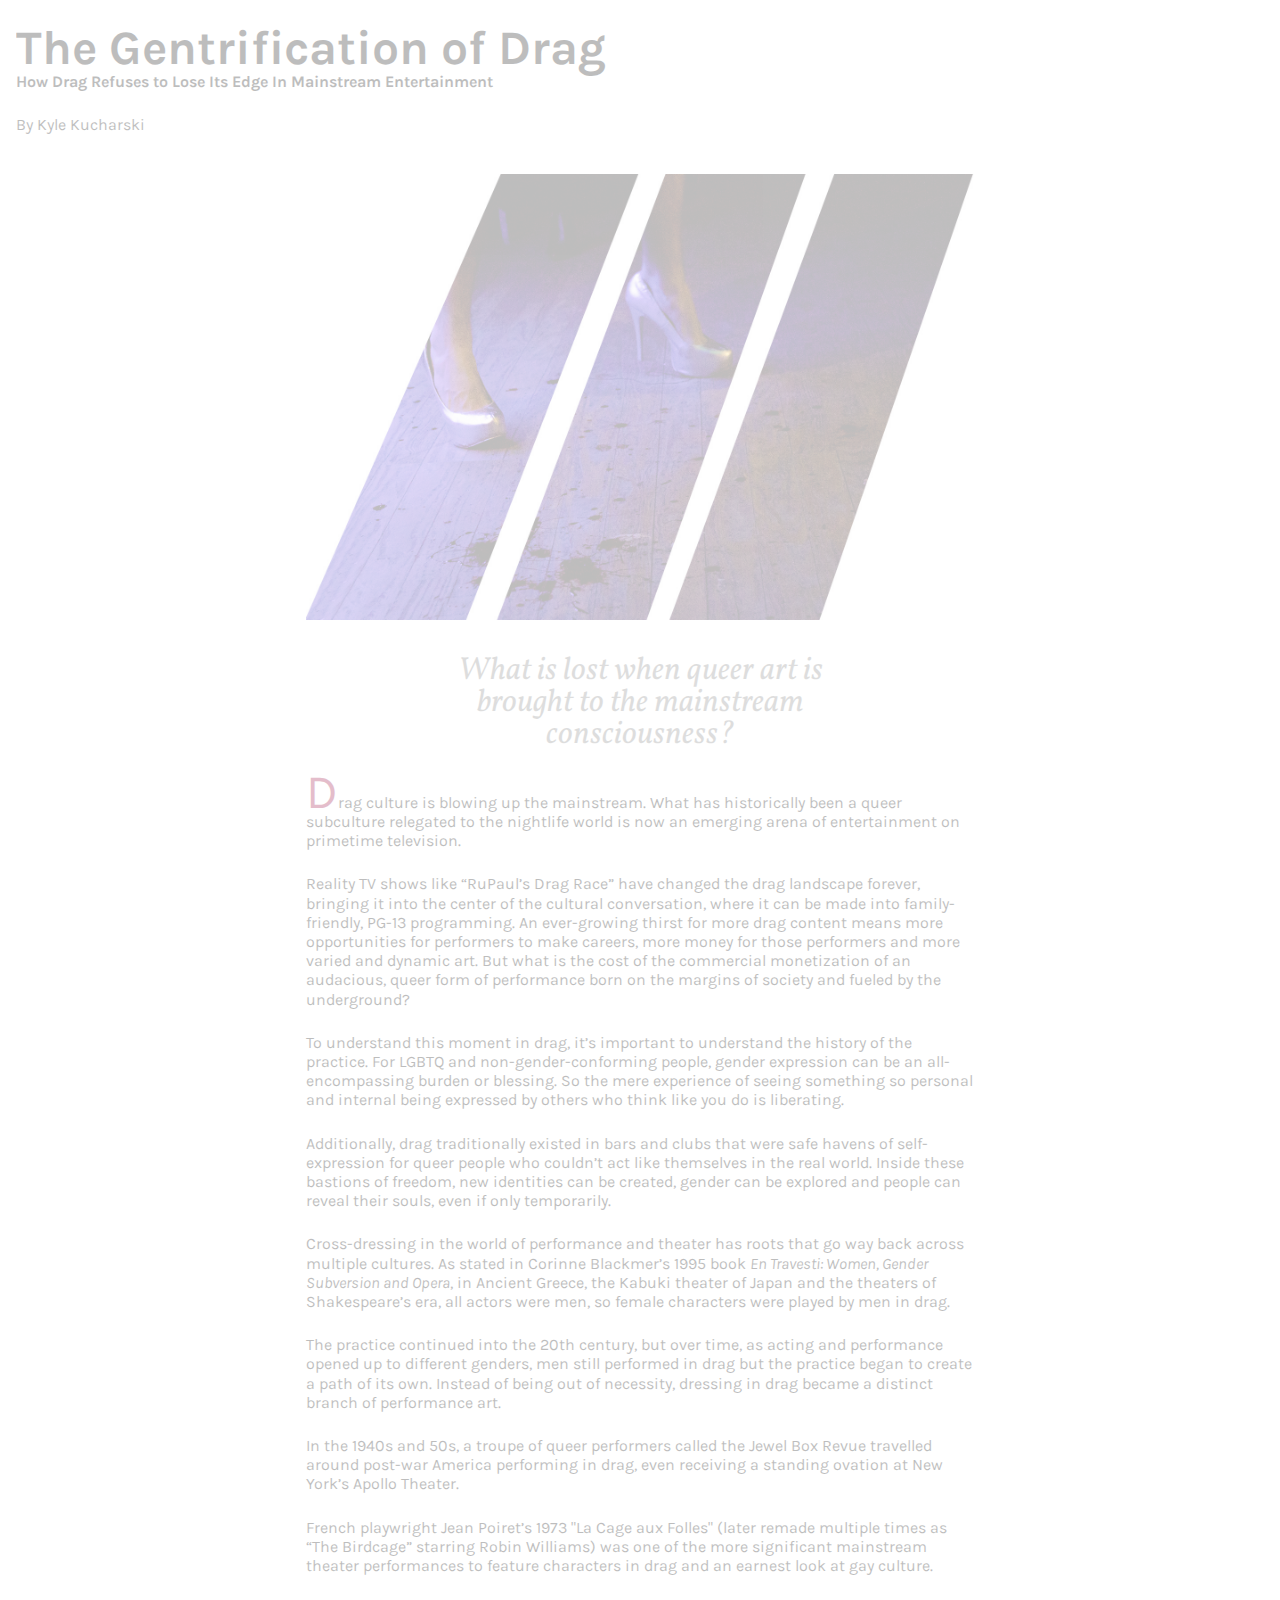
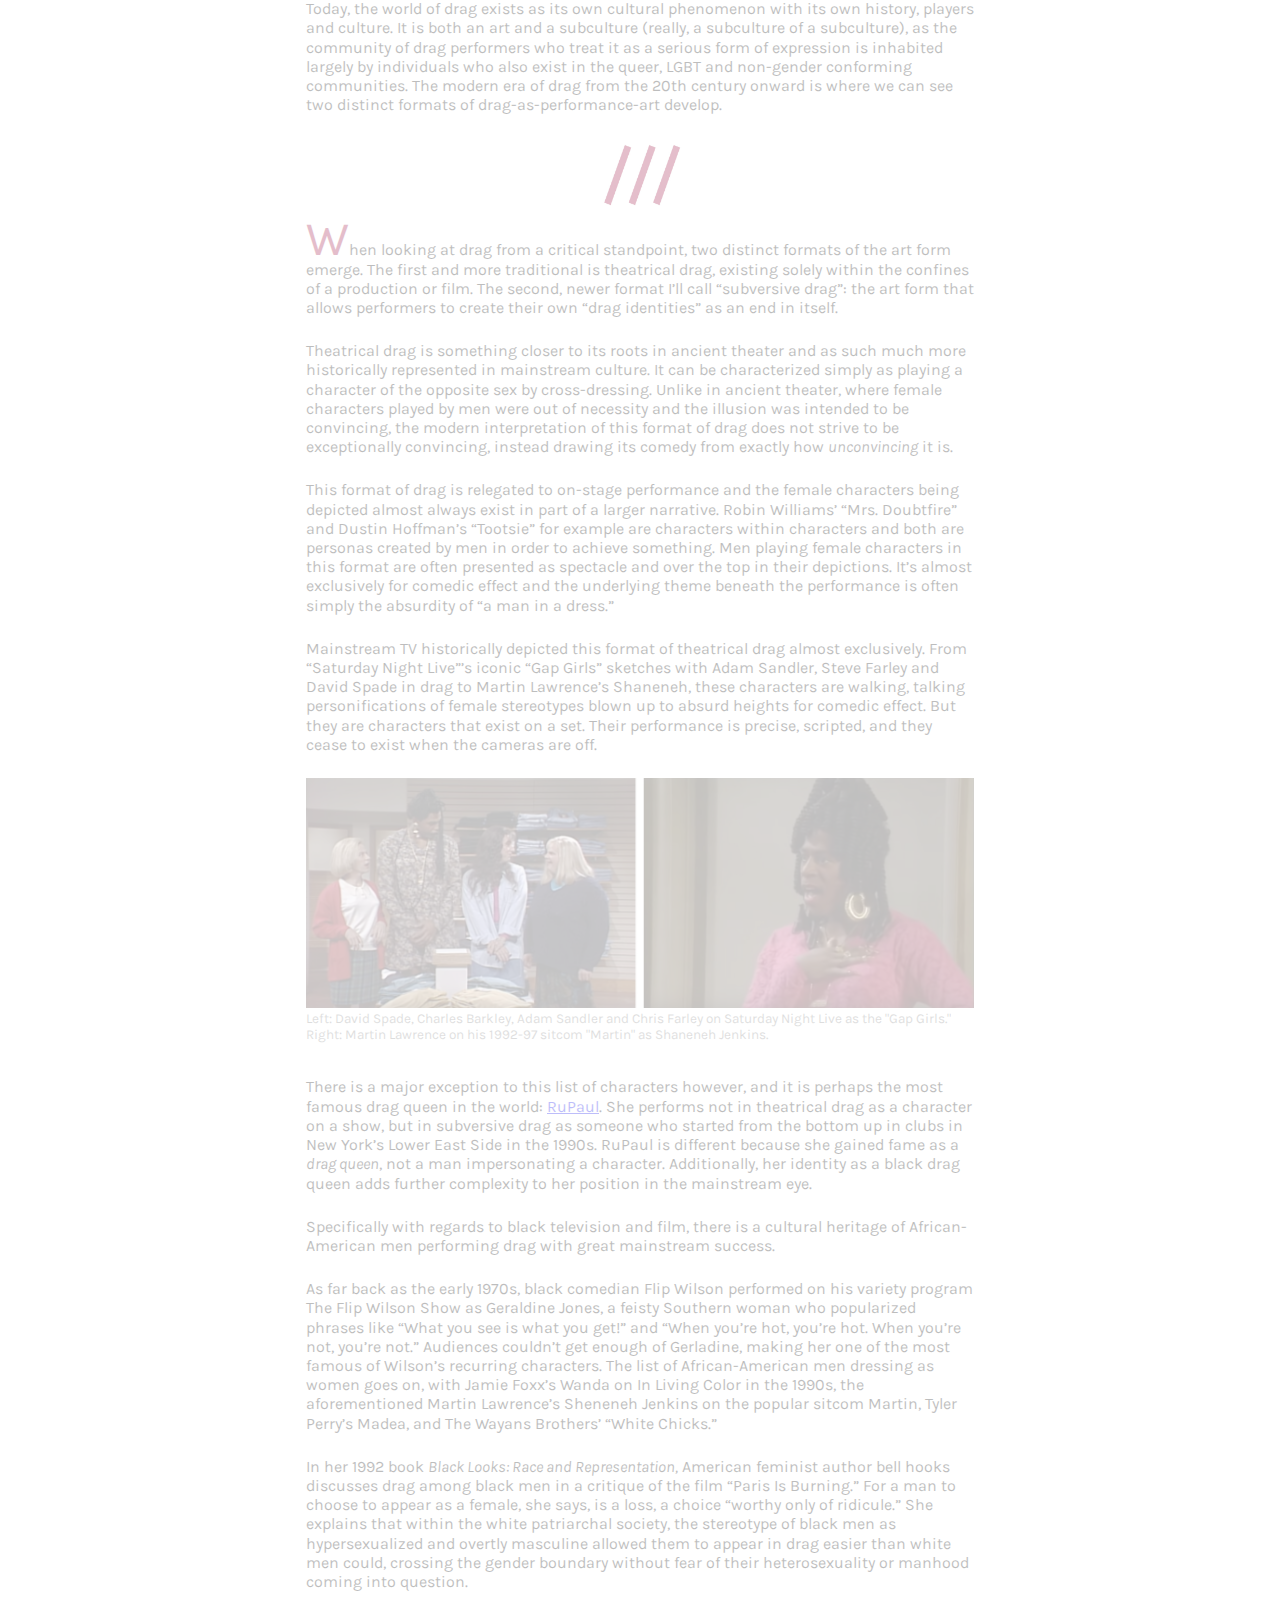
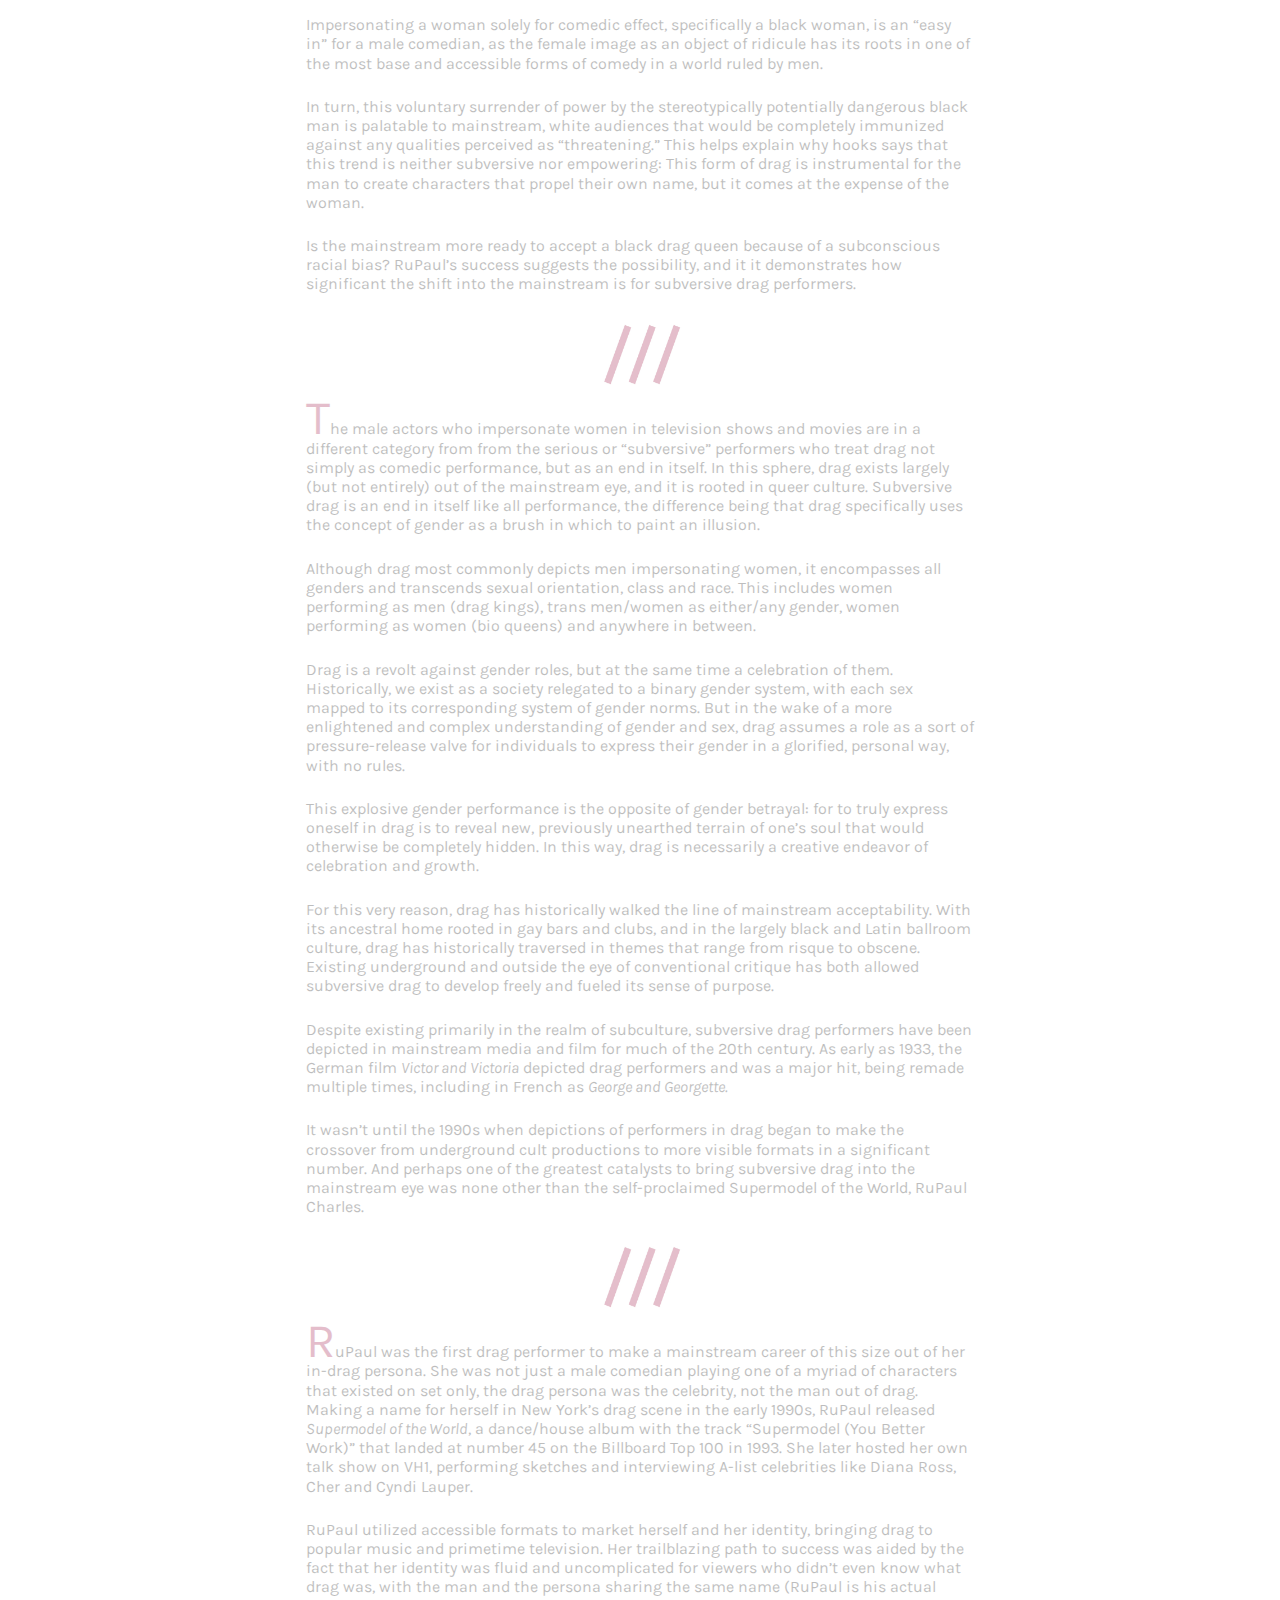
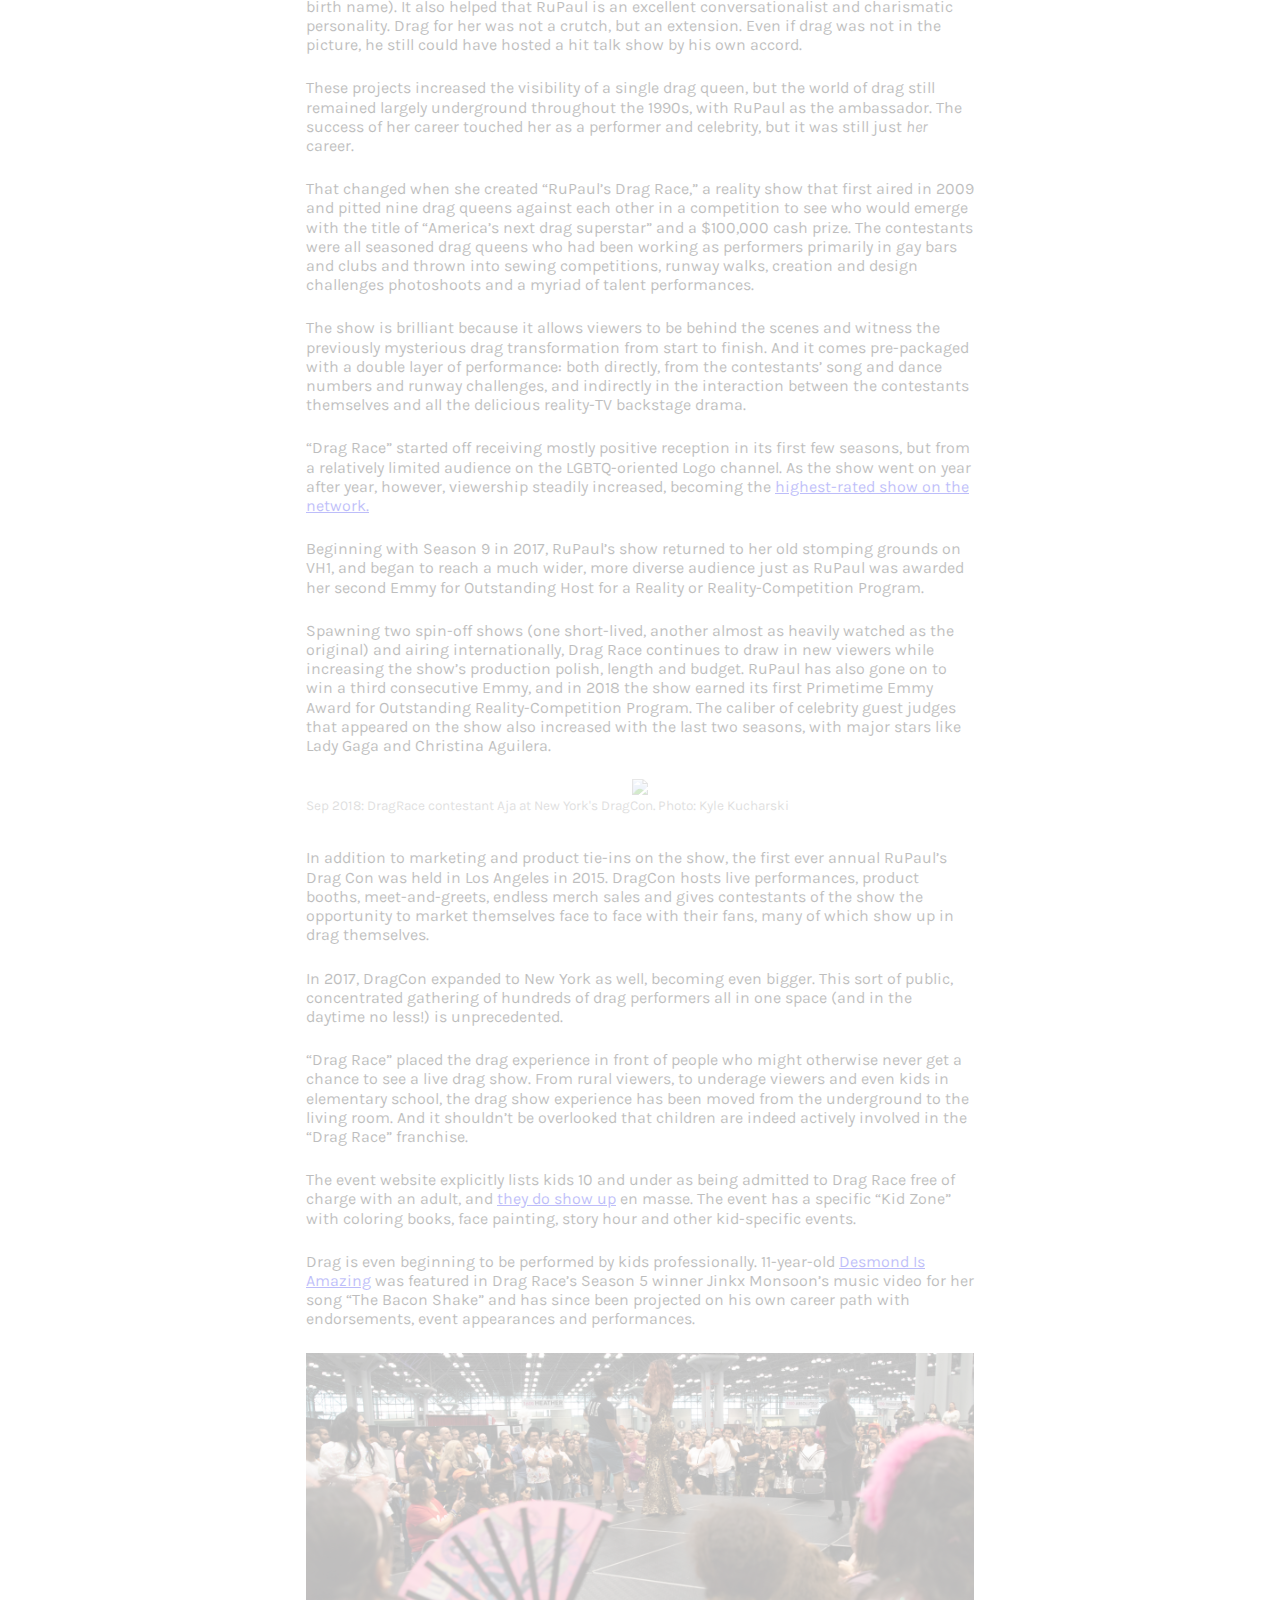
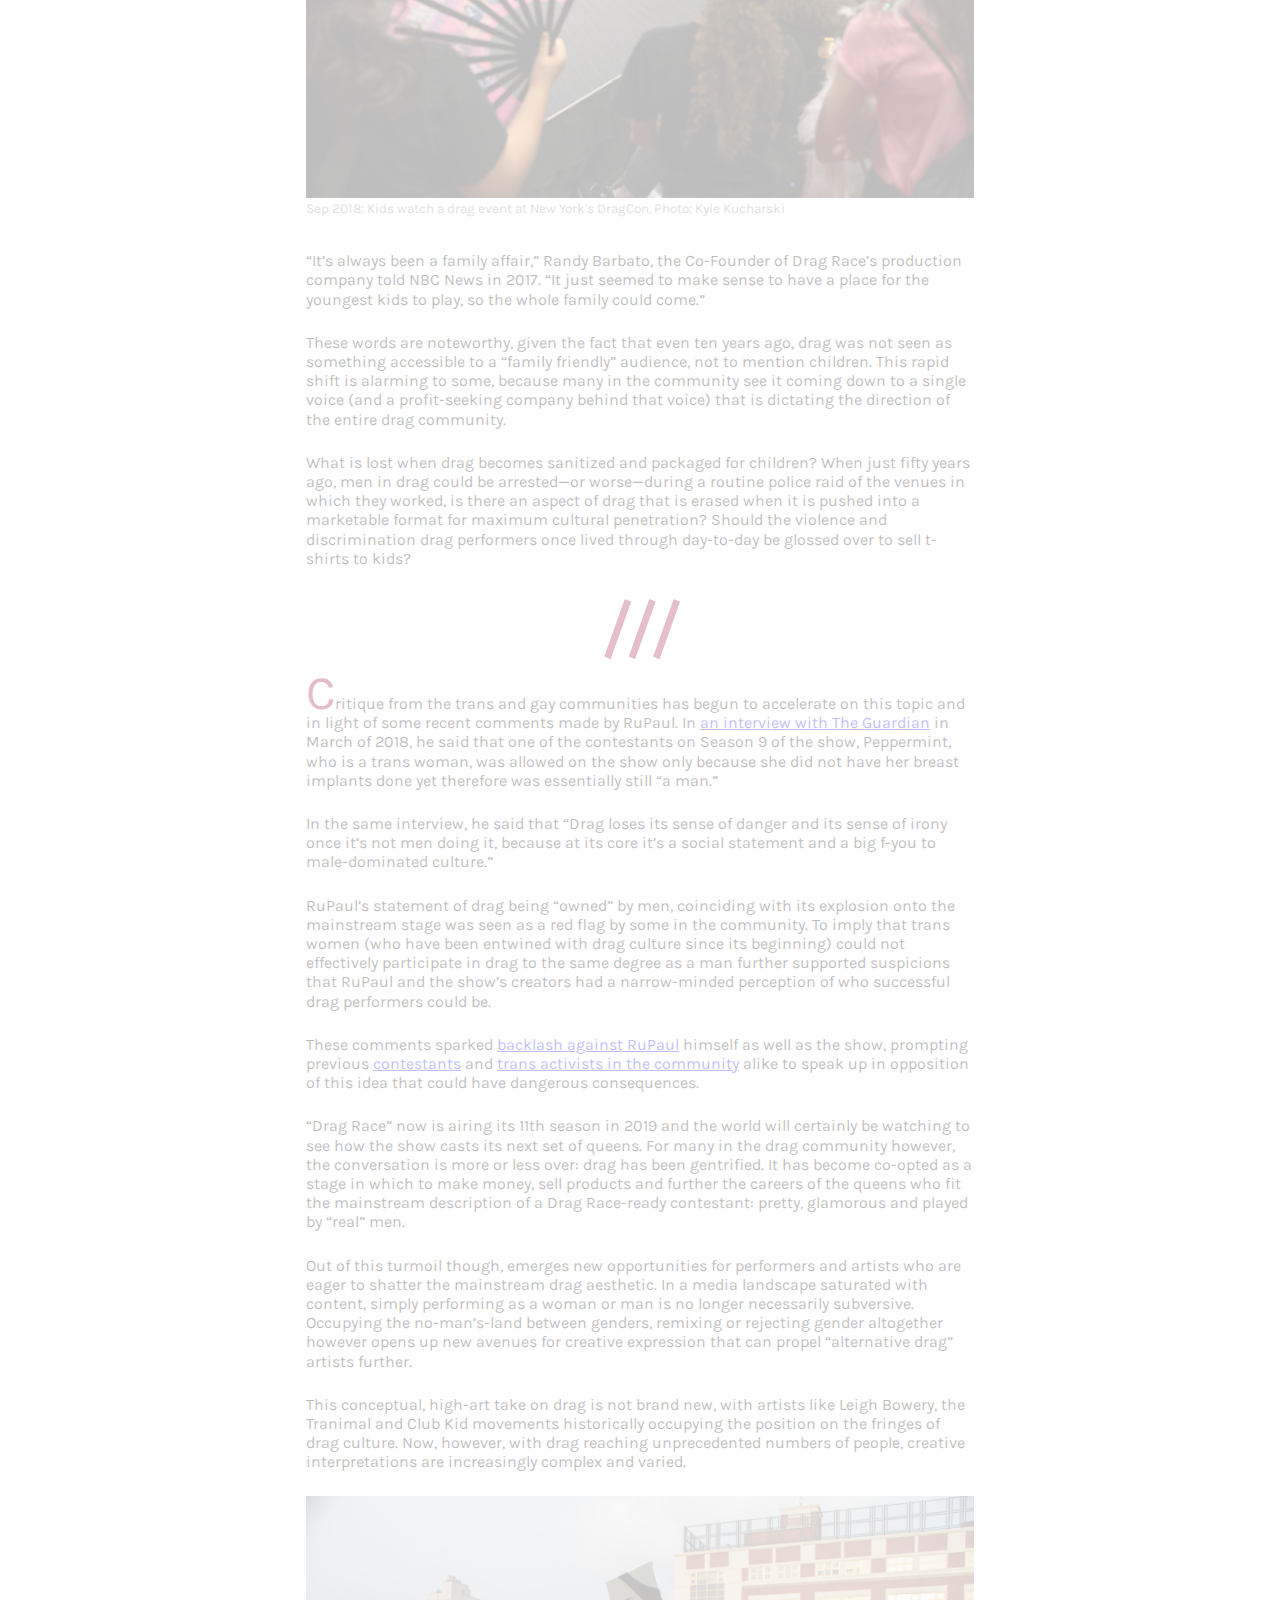
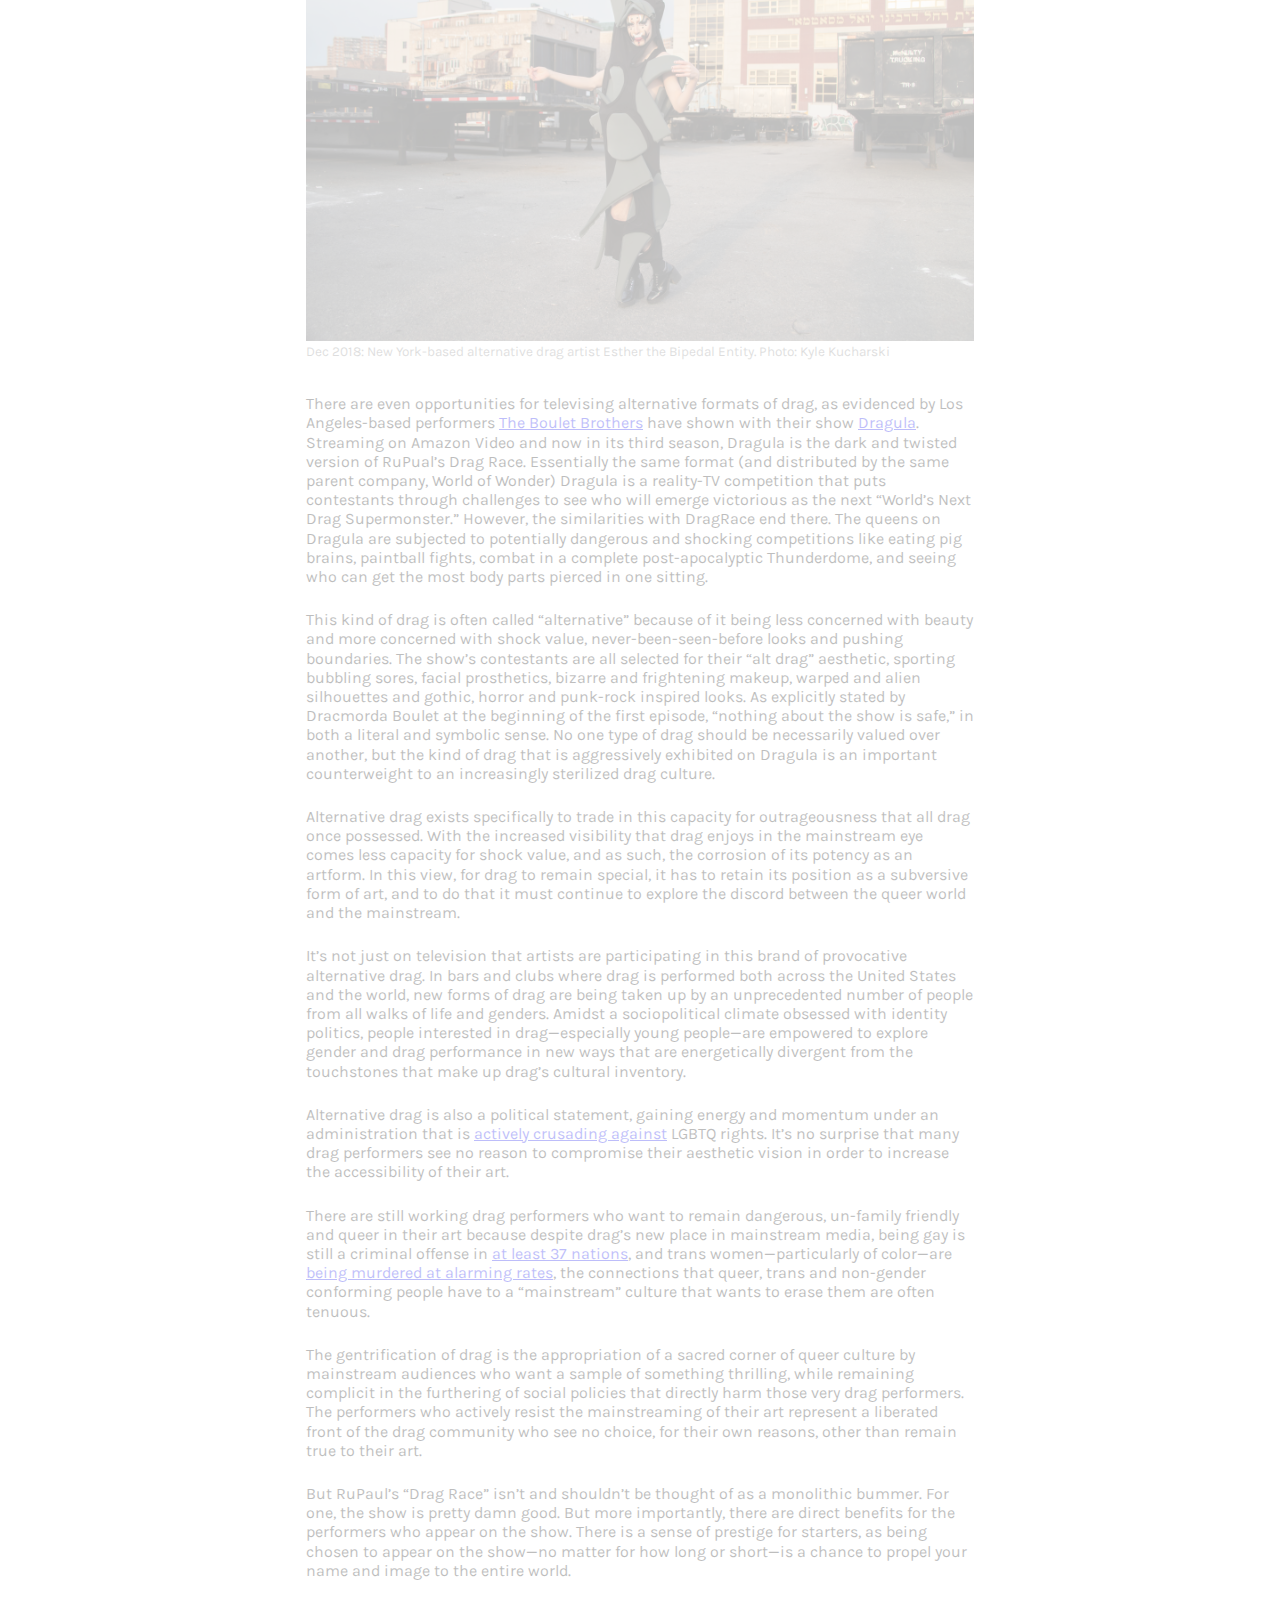
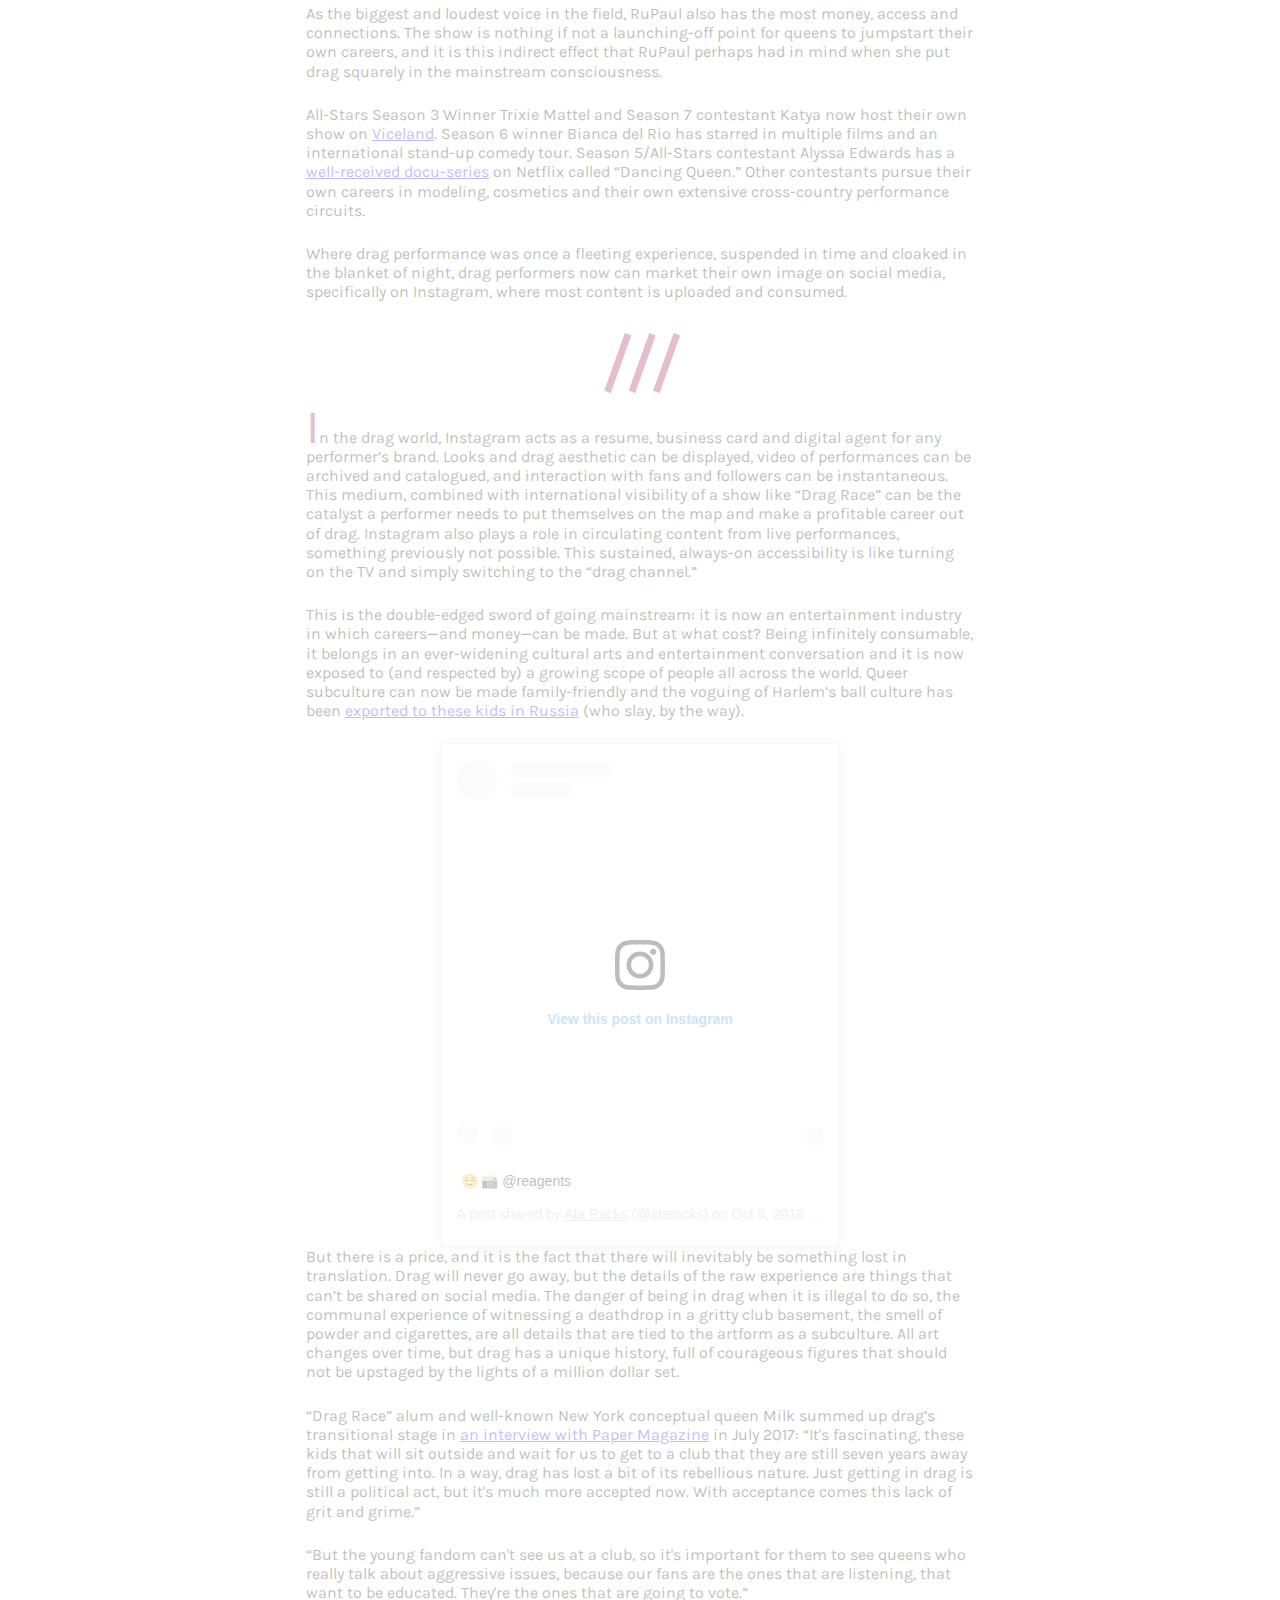
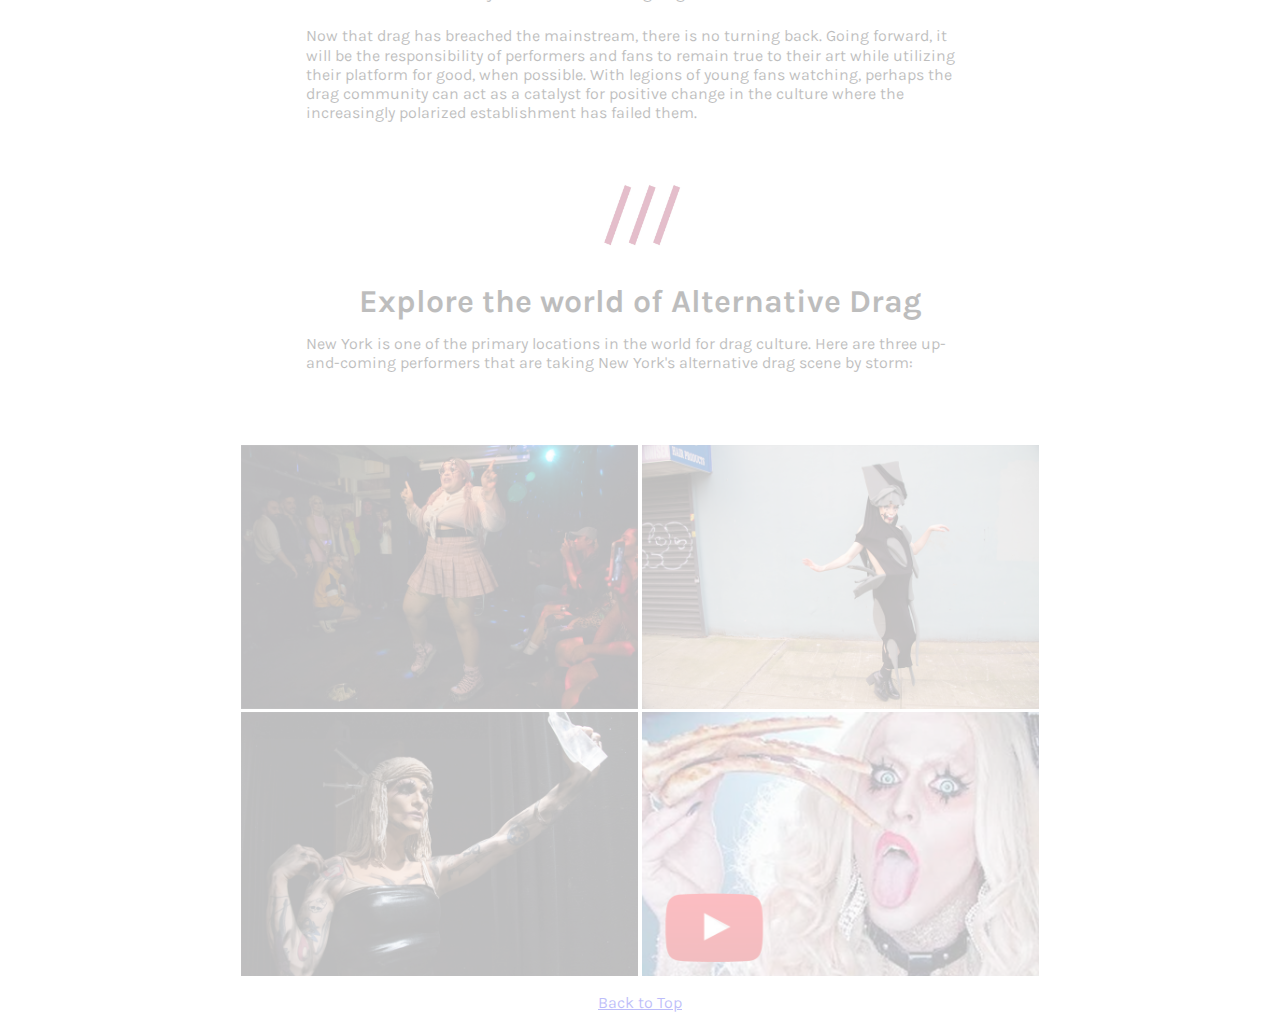
==== commit 7b1ed8f6: "Add files via upload" ====
--- a/index.html
+++ b/index.html
@@ -75,7 +75,7 @@
       <p><span class="firstcharacter">W</span>hen looking at drag from a critical standpoint, two distinct formats of the art form emerge. The first and more traditional is theatrical drag, existing solely within the confines of a production or
         film. The second, newer format I’ll call “subversive drag”: the art form that allows performers to create their own “drag identities” as an end in itself. </p>
 
-      <p>The first format, or the theatrical form of drag, is something closer to its roots in ancient theater and as such much more historically represented in mainstream culture. Theatrical drag can be characterized simply as playing a
+      <p>Theatrical drag is something closer to its roots in ancient theater and as such much more historically represented in mainstream culture. It can be characterized simply as playing a
         character of the opposite sex by cross-dressing. Unlike in ancient theater, where female characters played by men were out of necessity and the illusion was intended to be convincing, the modern interpretation of this format of drag does not
         strive to be exceptionally convincing, instead drawing its comedy from exactly how <i>unconvincing</i> it is.</p>
 
@@ -102,7 +102,7 @@
         you’re hot. When you’re not, you’re not.” Audiences couldn’t get enough of Gerladine, making her one of the most famous of Wilson’s recurring characters. The list of African-American men dressing as women goes on, with Jamie Foxx’s Wanda on
         In Living Color in the 1990s, the aforementioned Martin Lawrence’s Sheneneh Jenkins on the popular sitcom Martin, Tyler Perry’s Madea, and The Wayans Brothers’ “White Chicks.”</p>
 
-      <p>In her 1992 book “Black Looks: Race and Representation,” American feminist author bell hooks discusses drag among black men in a critique of the film “Paris Is Burning.” For a man to choose to appear as a female, she says, is a loss, a
+      <p>In her 1992 book <i>Black Looks: Race and Representation,</i> American feminist author bell hooks discusses drag among black men in a critique of the film “Paris Is Burning.” For a man to choose to appear as a female, she says, is a loss, a
         choice “worthy only of ridicule.” She explains that within the white patriarchal society, the stereotype of black men as hypersexualized and overtly masculine allowed them to appear in drag easier than white men could, crossing the gender
         boundary without fear of their heterosexuality or manhood coming into question.</p>
 
@@ -345,145 +345,13 @@
 
 
 
-
-
-
-
-
-
-
-
-
-
-
-
-
-
-
-
-
-
-
-
-
-
-
-
-
-
-
-
-
-
-
-
-
-
-
-
-
-
-
-
-
-
-
-
-
-
-
-
-
-
-
-
-
-
-
-
-
-
-
-
-
-
-
-
-
-
-
-
-
-
-
-
-
-
-
-
-
-
-
-
-
-
-
-
-
-
-
-
-
-
-
-
-
-
-
-
-
-
-
-
-
-
-
-
-
-
-
-
-
-
-
-
-
-
-
-
-
-
-
-
-
-
-
-
-
-
-
-
-
-
-
-
           </div>
 
     <div class="exploreContainer">
 
-      <a href="gallery/ataracks-gallery.html" target="_blank"><img src="images/linktoataracks.jpg" class="exploreLinks"></a>
-      <a href="gallery/esther-gallery.html" target="_blank"><img src="images/linktoesther.jpg" class="exploreLinks"></a>
-      <a href="gallery/avant-gallery.html" target="_blank"><img src="images/linktoavant.jpg" class="exploreLinks"></a>
+      <a href="Gallery/ataracks-gallery.html" target="_blank"><img src="images/linktoataracks.jpg" class="exploreLinks"></a>
+      <a href="Gallery/esther-gallery.html" target="_blank"><img src="images/linktoesther.jpg" class="exploreLinks"></a>
+      <a href="Gallery/avant-gallery.html" target="_blank"><img src="images/linktoavant.jpg" class="exploreLinks"></a>
       <a href="media.html" target="_blank"><img src="images/linktomedia.jpg" class="exploreLinks"></a>
       <br><br>
       <a href="#linktotop">Back to Top</a>
